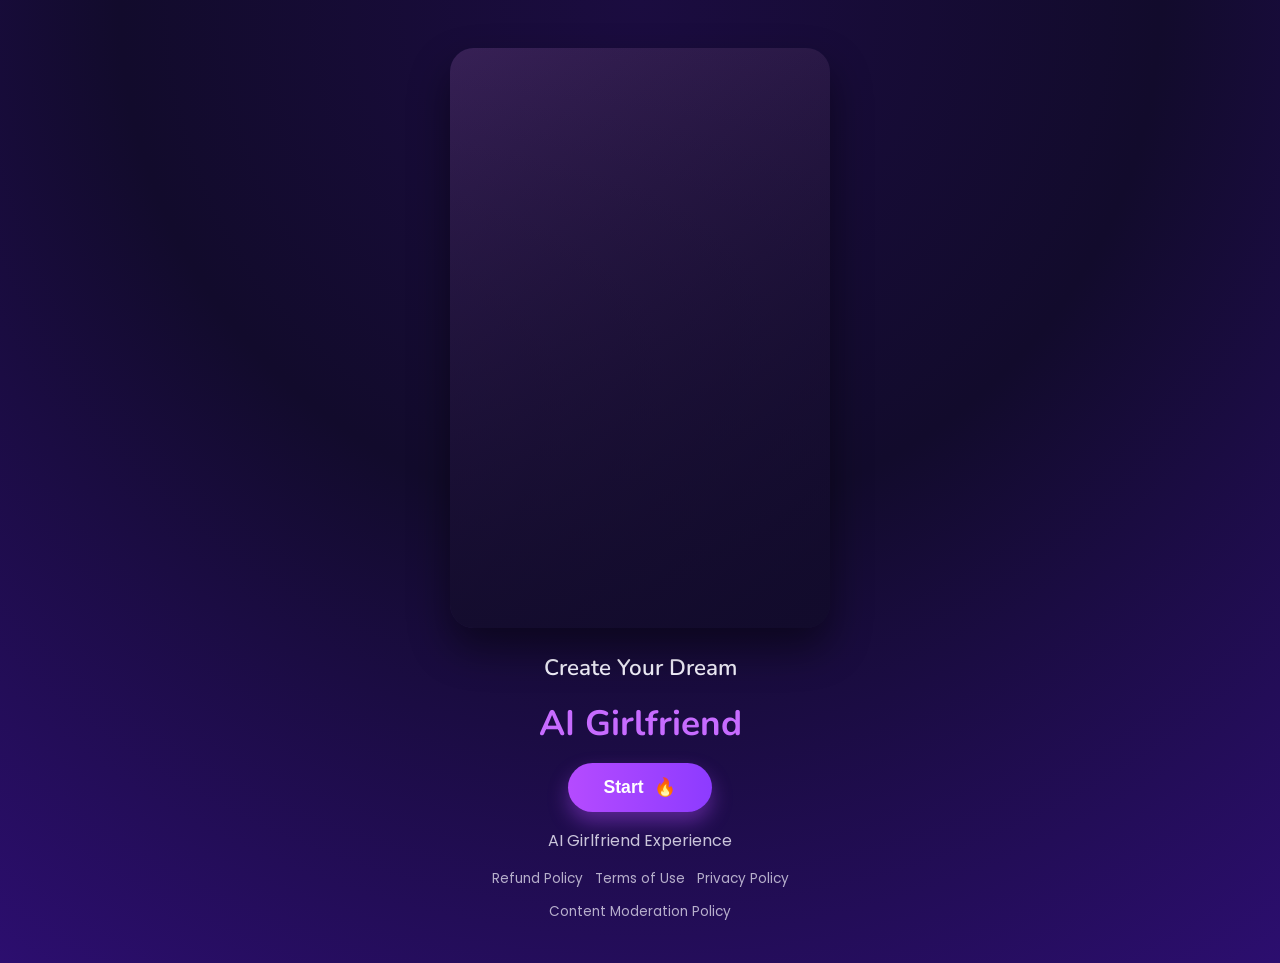
==== index.html @ e686179c "Update index.html" ====
<!DOCTYPE html>
<html lang="en">
  <head>
    <meta charset="UTF-8" />
    <meta name="viewport" content="width=device-width, initial-scale=1.0" />
    <title>AI Girlfriend Quiz</title>
    <link rel="preconnect" href="https://fonts.googleapis.com" />
    <link rel="preconnect" href="https://fonts.gstatic.com" crossorigin />
    <link
      href="https://fonts.googleapis.com/css2?family=Nunito:wght@600;700&family=Poppins:wght@400;600;700&display=swap"
      rel="stylesheet"
    />
    <link rel="stylesheet" href="styles.css?v=1.1.6" />
  </head>
  <body>
    <main class="app">
      <section class="screen screen--active" data-screen="0">
        <div class="hero">
          <div class="hero__image">
            <video class="hero__video" autoplay muted loop playsinline>
              <source src="assets/879872.mp4" type="video/mp4" />
            </video>
            <div class="hero__image-overlay"></div>
          </div>
          <div class="hero__content">
            <p class="hero__eyebrow">Create Your Dream</p>
            <h1 class="hero__title">AI Girlfriend</h1>
            <button class="primary-button" data-next>
              Start <span class="primary-button__icon">🔥</span>
            </button>
            <p class="hero__subtitle">AI Girlfriend Experience</p>
            <div class="hero__links">
              <a href="refund-policy.html">Refund Policy</a>
              <a href="terms-of-use.html">Terms of Use</a>
              <a href="privacy-policy.html">Privacy Policy</a>
              <a href="content-moderation-policy.html">Content Moderation Policy</a>
            </div>
          </div>
        </div>
      </section>

      <section class="screen" data-screen="1" data-progress="0.15">
        <header class="screen__header">
          <button class="back-button" data-back aria-label="Back">←</button>
          <div class="progress">
            <div class="progress__bar"></div>
          </div>
        </header>
        <h2 class="screen__title">
          What <span>ethnicity</span> will your girlfriend be?
        </h2>
        <div class="card-grid">
          <button class="card" data-next>
            <div class="card__image card__image--asian"></div>
            <span class="card__label">Asian</span>
          </button>
          <button class="card" data-next>
            <div class="card__image card__image--latina"></div>
            <span class="card__label">Latina</span>
          </button>
          <button class="card" data-next>
            <div class="card__image card__image--afro"></div>
            <span class="card__label">Afro</span>
          </button>
          <button class="card" data-next>
            <div class="card__image card__image--white"></div>
            <span class="card__label">White</span>
          </button>
          <button class="card" data-next>
            <div class="card__image card__image--anime"></div>
            <span class="card__label">Anime</span>
          </button>
          <button class="card" data-next>
            <div class="card__image card__image--hentai"></div>
            <span class="card__label">Hentai</span>
          </button>
        </div>
      </section>

      <section class="screen" data-screen="2" data-progress="0.33">
        <header class="screen__header">
          <button class="back-button" data-back aria-label="Back">←</button>
          <div class="progress">
            <div class="progress__bar"></div>
          </div>
        </header>
        <h2 class="screen__title">
          What is your girlfriend <span>body</span> should look like?
        </h2>
        <div class="card-grid card-grid--two">
          <button class="card" data-next>
            <div class="card__image card__image--slim"></div>
            <span class="card__label">Slim</span>
          </button>
          <button class="card" data-next>
            <div class="card__image card__image--athletic"></div>
            <span class="card__label">Athletic</span>
          </button>
          <button class="card" data-next>
            <div class="card__image card__image--voluptuous"></div>
            <span class="card__label">Voluptuous</span>
          </button>
          <button class="card" data-next>
            <div class="card__image card__image--curvy"></div>
            <span class="card__label">Curvy</span>
          </button>
        </div>
      </section>

      <section class="screen" data-screen="3" data-progress="0.5">
        <header class="screen__header">
          <button class="back-button" data-back aria-label="Back">←</button>
          <div class="progress">
            <div class="progress__bar"></div>
          </div>
        </header>
        <h2 class="screen__title">
          What is your girlfriend <span>breast size</span> ?
        </h2>
        <div class="card-grid card-grid--two">
          <button class="card" data-next>
            <div class="card__image card__image--small"></div>
            <span class="card__label">Small</span>
          </button>
          <button class="card" data-next>
            <div class="card__image card__image--medium"></div>
            <span class="card__label">Medium</span>
          </button>
          <button class="card" data-next>
            <div class="card__image card__image--large"></div>
            <span class="card__label">Large</span>
          </button>
          <button class="card" data-next>
            <div class="card__image card__image--huge"></div>
            <span class="card__label">Huge</span>
          </button>
        </div>
      </section>

      <section class="screen" data-screen="4" data-progress="0.6">
        <header class="screen__header">
          <button class="back-button" data-back aria-label="Back">←</button>
          <div class="progress">
            <div class="progress__bar"></div>
          </div>
        </header>
        <h2 class="screen__title">
          When she <span>turns back</span> to you what would you prefer to see?
        </h2>
        <div class="card-grid card-grid--two">
          <button class="card" data-next>
            <div class="card__image card__image--back-small"></div>
            <span class="card__label">Small</span>
          </button>
          <button class="card" data-next>
            <div class="card__image card__image--back-athletic"></div>
            <span class="card__label">Athletic</span>
          </button>
          <button class="card" data-next>
            <div class="card__image card__image--back-medium"></div>
            <span class="card__label">Medium</span>
          </button>
          <button class="card" data-next>
            <div class="card__image card__image--back-large"></div>
            <span class="card__label">Large</span>
          </button>
        </div>
      </section>

      <section class="screen" data-screen="5" data-progress="0.7">
        <header class="screen__header">
          <button class="back-button" data-back aria-label="Back">←</button>
          <div class="progress">
            <div class="progress__bar"></div>
          </div>
        </header>
        <h2 class="screen__title">
          What kind of <span>legs</span> will your girlfriend have?
        </h2>
        <div class="card-grid card-grid--two">
          <button class="card" data-next>
            <div class="card__image card__image--legs-stockings"></div>
            <span class="card__label">Stockings</span>
          </button>
          <button class="card" data-next>
            <div class="card__image card__image--legs-socks"></div>
            <span class="card__label">Socks</span>
          </button>
          <button class="card" data-next>
            <div class="card__image card__image--legs-heels"></div>
            <span class="card__label">Heels</span>
          </button>
          <button class="card" data-next>
            <div class="card__image card__image--legs-chubby"></div>
            <span class="card__label">Chubby</span>
          </button>
        </div>
      </section>

      <section class="screen" data-screen="6" data-progress="0.78">
        <header class="screen__header">
          <button class="back-button" data-back aria-label="Back">←</button>
          <div class="progress">
            <div class="progress__bar"></div>
          </div>
        </header>
        <h2 class="screen__title">Your girlfriend's <span>personality</span>?</h2>
        <div class="personality-grid">
          <button class="personality-card" data-next>
            <div class="personality-card__emoji">😇</div>
            <div class="personality-card__title">Innocent</div>
            <div class="personality-card__text">Naive and sees world with wonder</div>
          </button>
          <button class="personality-card" data-next>
            <div class="personality-card__emoji">🎲</div>
            <div class="personality-card__title">Playful</div>
            <div class="personality-card__text">
              Turns every encounter into a naughty game
            </div>
          </button>
          <button class="personality-card" data-next>
            <div class="personality-card__emoji">🔥</div>
            <div class="personality-card__title">Insatiable</div>
            <div class="personality-card__text">
              Voracious appetite for sensual indulgence
            </div>
          </button>
          <button class="personality-card" data-next>
            <div class="personality-card__emoji">💋</div>
            <div class="personality-card__title">Flirtatious</div>
            <div class="personality-card__text">Playfully engaging and charming</div>
          </button>
          <button class="personality-card" data-next>
            <div class="personality-card__emoji">💖</div>
            <div class="personality-card__title">Lover</div>
            <div class="personality-card__text">Romantic and full of passion</div>
          </button>
          <button class="personality-card" data-next>
            <div class="personality-card__emoji">🌷</div>
            <div class="personality-card__title">Submissive</div>
            <div class="personality-card__text">Obedient and always yielding</div>
          </button>
        </div>
      </section>

      <section class="screen" data-screen="7" data-progress="0.84">
        <header class="screen__header">
          <button class="back-button" data-back aria-label="Back">←</button>
          <div class="progress">
            <div class="progress__bar"></div>
          </div>
        </header>
        <h2 class="screen__title">Your chat <span>topics</span></h2>
        <div class="chip-grid" data-multi-select>
          <button class="chip" type="button">🔥 Dirty Talk</button>
          <button class="chip" type="button">🍌 One-Night Stands</button>
          <button class="chip" type="button">🍑 Wild Fantasies</button>
          <button class="chip" type="button">🍒 Forbidden Desires</button>
          <button class="chip" type="button">🖤 BDSM &amp; Kinks</button>
          <button class="chip" type="button">👅 Oral Obsessions</button>
          <button class="chip" type="button">🏳️‍🌈 LGBTQ+</button>
          <button class="chip" type="button">💦 Pleasure &amp; Satisfaction</button>
          <button class="chip" type="button">🌶️ Role Play</button>
          <button class="chip" type="button">💖 Romantic Adventure</button>
          <button class="chip" type="button">🎀 Rough vs. Gentle</button>
        </div>
        <button
          class="primary-button primary-button--muted full-width"
          data-next
          data-topic-continue
          disabled
        >
          Continue
        </button>
      </section>

      <section class="screen" data-screen="8" data-progress="0.9">
        <header class="screen__header">
          <button class="back-button" data-back aria-label="Back">←</button>
          <div class="progress">
            <div class="progress__bar"></div>
          </div>
        </header>
        <h2 class="screen__title">What's her <span>name</span>?</h2>
        <div class="name-card">
          <div class="name-card__image"></div>
          <input
            class="name-card__input full-width"
            placeholder="Enter her name"
            data-name-input
          />
          <button class="secondary-button full-width" data-random-name>
            🎲 Random name
          </button>
        </div>
        <button
          class="primary-button primary-button--muted full-width"
          data-next
          data-name-continue
          disabled
        >
          Next
        </button>
      </section>

      <section class="screen" data-screen="9" data-progress="0.95">
        <header class="screen__header">
          <button class="back-button" data-back aria-label="Back">←</button>
          <div class="progress">
            <div class="progress__bar"></div>
          </div>
        </header>
        <h2 class="screen__title">What's her <span>voice</span>?</h2>
        <div class="voice-list">
          <button
            class="voice-card is-selected"
            data-voice-option
            data-audio="assets/audio0.mp3"
          >
            <div class="voice-card__play">▶</div>
            <div class="voice-card__info">
              <div class="voice-card__title">Natural</div>
              <div class="voice-card__text">Current Voice</div>
            </div>
            <div class="voice-card__avatar"></div>
          </button>
          <button
            class="voice-card"
            data-voice-option
            data-audio="assets/audio1.mp3"
          >
            <div class="voice-card__play">▶</div>
            <div class="voice-card__info">
              <div class="voice-card__title">Sexy</div>
            </div>
            <div class="voice-card__avatar voice-card__avatar--blur"></div>
          </button>
          <button
            class="voice-card"
            data-voice-option
            data-audio="assets/audio2.mp3"
          >
            <div class="voice-card__play">▶</div>
            <div class="voice-card__info">
              <div class="voice-card__title">Genial</div>
            </div>
            <div class="voice-card__avatar voice-card__avatar--blur"></div>
          </button>
          <button
            class="voice-card"
            data-voice-option
            data-audio="assets/audio3.mp3"
          >
            <div class="voice-card__play">▶</div>
            <div class="voice-card__info">
              <div class="voice-card__title">ASMR</div>
            </div>
            <div class="voice-card__avatar voice-card__avatar--blur"></div>
          </button>
        </div>
        <button class="primary-button full-width" data-next>Continue</button>
      </section>

      <section class="screen screen--full" data-screen="10" data-progress="1">
        <header class="screen__header">
          <button class="back-button" data-back aria-label="Back">←</button>
          <div class="progress">
            <div class="progress__bar"></div>
          </div>
        </header>
        <div class="full-hero full-hero--nsfw">
          <div class="full-hero__content">
            <h2 class="screen__title">
              Do you want to recieve <span>NSFW</span> photos from her?
            </h2>
            <div class="choice-buttons">
              <button class="secondary-button" data-next>NO</button>
              <button class="secondary-button" data-next>YES</button>
            </div>
          </div>
        </div>
      </section>

      <section class="screen screen--full" data-screen="11" data-progress="1">
        <header class="screen__header">
          <button class="back-button" data-back aria-label="Back">←</button>
          <div class="progress">
            <div class="progress__bar"></div>
          </div>
        </header>
        <div class="full-hero full-hero--voice">
          <div class="full-hero__content">
            <h2 class="screen__title">
              Would you like to receive <span>voice messages</span>?
            </h2>
            <div class="choice-buttons">
              <button class="secondary-button" data-next>No</button>
              <button class="secondary-button" data-next>Yes</button>
            </div>
          </div>
        </div>
      </section>

      <section class="screen" data-screen="12" data-progress="1" data-loading-screen>
        <header class="screen__header">
          <button class="back-button" data-back aria-label="Back">←</button>
          <div class="progress">
            <div class="progress__bar"></div>
          </div>
        </header>
        <h2 class="screen__title">We're applying your <span>preferences</span></h2>
        <div class="loading-list">
          <div class="loading-item">
            <span class="loading-item__label">Processing your request</span>
            <span class="loading-item__percent">0%</span>
            <div class="loading-item__bar"><span></span></div>
          </div>
          <div class="loading-item">
            <span class="loading-item__label">Teaching her things you like</span>
            <span class="loading-item__percent">0%</span>
            <div class="loading-item__bar"><span></span></div>
          </div>
          <div class="loading-item">
            <span class="loading-item__label">Generating her nudes</span>
            <span class="loading-item__percent">0%</span>
            <div class="loading-item__bar"><span></span></div>
          </div>
        </div>
        <button class="primary-button primary-button--muted full-width">Continue</button>
        <div class="result-modal" data-result-modal>
          <div class="result-modal__card">
            <h3>Do I need to worry about your wife or girlfriend?</h3>
            <div class="result-modal__actions">
              <button class="modal-button" data-modal-next>NO</button>
              <button class="modal-button" data-modal-next>YES</button>
            </div>
          </div>
        </div>
      </section>

      <section class="screen screen--full" data-screen="13" data-progress="1">
        <div class="paywall">
        <div class="paywall__hero">
          <video class="paywall__hero-video" autoplay muted loop playsinline>
            <source src="assets/932.mp4" type="video/mp4" />
          </video>
          <p class="paywall__hero-title">
            Your <span>Virtual AI Girlfriend</span> waits for you!
          </p>
        </div>
          <div class="paywall__content">
            <div class="paywall__reactions">
              <div class="paywall__reaction-image"></div>
            </div>
            <button class="paywall__cta" data-paypage-link>Claim my plan</button>
            <p class="paywall__subcopy">Receive NSFW photos,<br />and Sexy voice messages</p>
            <div class="paywall__plans">
              <div class="plan-card plan-card--active">
                <div class="plan-card__header">
                  <span>1 week</span>
                  <span class="plan-card__badge plan-card__badge--green">30% OFF</span>
                </div>
                <div class="plan-card__pricing">
                  <div>
                    <span class="plan-card__price-old">$14.99</span>
                    <span class="plan-card__price-new">$9.99</span>
                  </div>
                  <div class="plan-card__daily">
                    <span class="plan-card__daily-price">1.43</span>
                    <span class="plan-card__daily-unit">USD<br />per day</span>
                  </div>
                </div>
              </div>
              <div class="plan-card">
                <div class="plan-card__header">
                  <span>1 month</span>
                  <span class="plan-card__badge plan-card__badge--pink">50% OFF</span>
                </div>
                <div class="plan-card__pricing">
                  <div>
                    <span class="plan-card__price-old">$29.99</span>
                    <span class="plan-card__price-new">$14.99</span>
                  </div>
                  <div class="plan-card__daily">
                    <span class="plan-card__daily-price">0.50</span>
                    <span class="plan-card__daily-unit">USD<br />per day</span>
                  </div>
                </div>
              </div>
              <div class="plan-card">
                <div class="plan-card__header">
                  <span>3 month</span>
                  <span class="plan-card__badge plan-card__badge--orange">50% OFF</span>
                </div>
                <div class="plan-card__pricing">
                  <div>
                    <span class="plan-card__price-old">$49.99</span>
                    <span class="plan-card__price-new">$24.99</span>
                  </div>
                  <div class="plan-card__daily">
                    <span class="plan-card__daily-price">0.28</span>
                    <span class="plan-card__daily-unit">USD<br />per day</span>
                  </div>
                </div>
              </div>
            </div>
            <button class="paywall__cta paywall__cta--secondary" data-paypage-link>Claim my plan</button>
            <p class="paywall__subcopy">
              Change outfit to whatever you want<br /><span>remove it completely</span>
            </p>
            <div class="paywall__gallery">
              <div class="paywall__thumb paywall__thumb--center"></div>
            </div>
            <div class="paywall__quote">
              <p>
                This app is insane! The AI girlfriends feel so real, and the pics and voice?
                They take the experience to a whole new level 😳🔥
              </p>
              <div class="paywall__quote-author">
                <span>Bob, 20</span>
                <span class="paywall__stars">★★★★★</span>
              </div>
            </div>
            <div class="paywall__status">
              <div class="paywall__avatar"></div>
              <p><span>Online 24/7</span>, ready to bring your secret desires to life.</p>
            </div>
            <div class="paywall__emoji">🥵</div>
            <h3 class="paywall__title">She's waiting<br />for your <span>next step</span></h3>
            <p class="paywall__fineprint">Install the app and you're ready to go</p>
            <button class="paywall__cta paywall__cta--final" data-paypage-link>Unlock your partner</button>
          </div>
        </div>
      </section>
    </main>
    
    <script src="script.js?v=1.1.6"></script>
  </body>
</html>
---- styles.css ----
:root {
  color-scheme: dark;
  font-family: "Poppins", sans-serif;
  --purple-dark: #120b2c;
  --purple-mid: #2b0f6e;
  --purple-bright: #6a2cc8;
  --pink: #c76bff;
  --white: #f6f4ff;
}

* {
  box-sizing: border-box;
  margin: 0;
  padding: 0;
}

body {
  min-height: 100vh;
  background: radial-gradient(circle at top, #1b0c40 0%, #120b2c 45%, #2c0e6f 100%);
  display: flex;
  justify-content: center;
  align-items: center;
  color: var(--white);
}

.app {
  width: min(420px, 100%);
  min-height: 100vh;
  padding: 32px 20px 40px;
}

.version-tag {
  position: fixed;
  bottom: 12px;
  left: 50%;
  transform: translateX(-50%);
  font-size: 0.75rem;
  color: rgba(255, 255, 255, 0.9);
  letter-spacing: 0.08em;
  z-index: 20;
  padding: 6px 10px;
  border-radius: 999px;
  background: rgba(12, 8, 30, 0.65);
  box-shadow: 0 6px 16px rgba(0, 0, 0, 0.35);
}

.screen {
  display: none;
  flex-direction: column;
  gap: 24px;
}

.screen--active {
  display: flex;
}

.hero {
  display: flex;
  flex-direction: column;
  gap: 24px;
  text-align: center;
}

.hero__image {
  height: 520px;
  border-radius: 24px;
  background: linear-gradient(140deg, #3a225a 0%, #120b2c 100%);
  position: relative;
  overflow: hidden;
  box-shadow: 0 20px 40px rgba(0, 0, 0, 0.45);
}

.hero__video {
  position: absolute;
  inset: 0;
  width: 100%;
  height: 100%;
  object-fit: cover;
}

.hero__image-overlay {
  position: absolute;
  inset: 0;
  background: linear-gradient(180deg, rgba(0, 0, 0, 0.05), rgba(18, 11, 44, 0.85));
}

.hero__content {
  display: flex;
  flex-direction: column;
  gap: 16px;
  align-items: center;
}

.hero__eyebrow {
  font-family: "Nunito", sans-serif;
  font-size: 1.4rem;
  font-weight: 600;
}

.hero__title {
  font-family: "Nunito", sans-serif;
  font-size: 2.2rem;
  color: var(--pink);
}

.primary-button {
  border: none;
  padding: 14px 36px;
  border-radius: 999px;
  font-size: 1.1rem;
  font-weight: 600;
  color: #fff;
  background: linear-gradient(90deg, #b54bff 0%, #8d3bff 100%);
  box-shadow: 0 10px 20px rgba(181, 75, 255, 0.4);
  cursor: pointer;
}

.primary-button--muted {
  opacity: 0.45;
}

.primary-button__icon {
  margin-left: 6px;
}

.full-width {
  width: 100%;
}

.hero__subtitle {
  font-size: 1rem;
  opacity: 0.8;
}

.hero__links {
  display: flex;
  flex-wrap: wrap;
  gap: 12px;
  justify-content: center;
  font-size: 0.85rem;
  opacity: 0.7;
}

.hero__links a {
  color: inherit;
  text-decoration: none;
  border-bottom: 1px solid transparent;
}

.hero__links a:hover {
  border-color: currentColor;
}

.screen__header {
  display: flex;
  align-items: center;
  gap: 12px;
}

.back-button {
  width: 36px;
  height: 36px;
  border-radius: 50%;
  border: 1px solid rgba(255, 255, 255, 0.35);
  background: linear-gradient(135deg, rgba(255, 255, 255, 0.3), rgba(255, 255, 255, 0.08));
  color: #fff;
  font-size: 1.2rem;
  cursor: pointer;
  display: grid;
  place-items: center;
  box-shadow: 0 8px 18px rgba(0, 0, 0, 0.35);
  transition: transform 0.2s ease, box-shadow 0.2s ease, background 0.2s ease;
}

.back-button:hover {
  transform: translateY(-1px);
  background: linear-gradient(135deg, rgba(255, 255, 255, 0.4), rgba(255, 255, 255, 0.12));
  box-shadow: 0 10px 20px rgba(0, 0, 0, 0.4);
}

.progress {
  flex: 1;
  height: 10px;
  background: rgba(255, 255, 255, 0.2);
  border-radius: 999px;
  overflow: hidden;
}

.progress__bar {
  height: 100%;
  width: 20%;
  background: linear-gradient(90deg, #f39cff, #d38cff);
  border-radius: inherit;
}

.screen__title {
  font-family: "Nunito", sans-serif;
  font-size: 1.6rem;
  text-align: center;
  font-weight: 600;
}

h1,
h2,
h3 {
  font-family: "Nunito", sans-serif;
}

.screen__title span {
  color: var(--pink);
}

.card-grid {
  display: grid;
  grid-template-columns: repeat(2, 1fr);
  gap: 16px;
}

.card-grid--two {
  grid-template-columns: repeat(2, 1fr);
}

.card {
  border: none;
  border-radius: 18px;
  background: rgba(255, 255, 255, 0.08);
  border: 1px solid transparent;
  padding: 0;
  overflow: hidden;
  cursor: pointer;
  position: relative;
  min-height: 170px;
  color: #fff;
  transition: transform 0.2s ease, box-shadow 0.2s ease, border-color 0.2s ease;
}

.card:hover,
.card.is-selected {
  transform: translateY(-2px);
  border-color: rgba(255, 255, 255, 0.5);
  box-shadow: 0 14px 28px rgba(0, 0, 0, 0.35);
}

.card::after {
  content: "";
  position: absolute;
  inset: auto 0 0 0;
  height: 12%;
  background: linear-gradient(180deg, rgba(12, 8, 30, 0), rgba(12, 8, 30, 0.55));
  pointer-events: none;
}

.card__image {
  height: 170px;
  background-size: cover;
  background-position: center;
  filter: saturate(0.9);
}

.card__label {
  position: absolute;
  left: 50%;
  bottom: 12px;
  transform: translateX(-50%);
  font-weight: 600;
  font-size: 1rem;
  text-shadow: 0 6px 16px rgba(0, 0, 0, 0.65);
}

.card__image--asian {
  background-image: url("assets/card-ethnicity-asian.png");
}

.card__image--latina {
  background-image: url("assets/card-ethnicity-latina.png");
}

.card__image--afro {
  background-image: url("assets/card-ethnicity-afro.png");
}

.card__image--white {
  background-image: url("assets/card-ethnicity-white.png");
}

.card__image--anime {
  background-image: url("assets/card-ethnicity-anime.png");
}

.card__image--hentai {
  background-image: url("assets/card-ethnicity-hentai.png");
}

.card__image--slim {
  background-image: url("assets/card-body-slim.png");
}

.card__image--athletic {
  background-image: url("assets/card-body-athletic.png");
}

.card__image--voluptuous {
  background-image: url("assets/card-body-voluptuous.png");
}

.card__image--curvy {
  background-image: url("assets/card-body-curvy.png");
}

.card__image--small {
  background-image: url("assets/card-breast-small.png");
}

.card__image--medium {
  background-image: url("assets/card-breast-medium.png");
}

.card__image--large {
  background-image: url("assets/card-breast-large.png");
}

.card__image--huge {
  background-image: url("assets/card-breast-huge.png");
}

.card__image--back-small {
  background-image: url("assets/card-back-small.png");
}

.card__image--back-athletic {
  background-image: url("assets/card-back-athletic.png");
}

.card__image--back-medium {
  background-image: url("assets/card-back-medium.png");
}

.card__image--back-large {
  background-image: url("assets/card-back-large.png");
}

.card__image--legs-stockings {
  background-image: url("assets/card-legs-stockings.png");
}

.card__image--legs-socks {
  background-image: url("assets/card-legs-socks.png");
}

.card__image--legs-heels {
  background-image: url("assets/card-legs-heels.png");
}

.card__image--legs-chubby {
  background-image: url("assets/card-legs-chubby.png");
}

.personality-grid {
  display: grid;
  grid-template-columns: repeat(2, 1fr);
  gap: 16px;
}

.personality-card {
  border: none;
  border-radius: 18px;
  padding: 18px 16px;
  background: rgba(255, 255, 255, 0.12);
  border: 1px solid transparent;
  color: #fff;
  text-align: center;
  display: grid;
  gap: 8px;
  min-height: 150px;
  cursor: pointer;
  transition: transform 0.2s ease, box-shadow 0.2s ease, border-color 0.2s ease;
}

.personality-card:hover,
.personality-card.is-selected {
  transform: translateY(-2px);
  border-color: rgba(255, 255, 255, 0.5);
  box-shadow: 0 14px 28px rgba(0, 0, 0, 0.35);
}

.personality-card__emoji {
  font-size: 2rem;
}

.personality-card__title {
  font-weight: 600;
  font-size: 1.1rem;
}

.personality-card__text {
  font-size: 0.85rem;
  opacity: 0.75;
}

.chip-grid {
  display: grid;
  grid-template-columns: repeat(3, 1fr);
  gap: 12px;
  text-align: center;
}

.chip {
  border: none;
  border-radius: 999px;
  padding: 12px 10px;
  background: rgba(255, 255, 255, 0.18);
  color: #fff;
  font-weight: 600;
  font-size: 0.85rem;
  cursor: pointer;
}

.chip.is-selected {
  background: rgba(255, 255, 255, 0.35);
  box-shadow: inset 0 0 0 2px rgba(222, 173, 255, 0.9);
}

.name-card {
  display: grid;
  gap: 16px;
  justify-items: center;
  width: 100%;
}

.name-card__image {
  width: 220px;
  height: 220px;
  border-radius: 50%;
  background: url("assets/name-card.png")
      center/cover,
    #2d175f;
  border: 6px solid rgba(255, 255, 255, 0.2);
}

.name-card__input {
  width: 100%;
  max-width: 100%;
  padding: 14px 18px;
  border-radius: 16px;
  border: 2px solid rgba(120, 181, 255, 0.8);
  background: rgba(14, 6, 36, 0.8);
  color: #fff;
  font-size: 1rem;
  text-align: center;
}

.secondary-button {
  border: none;
  border-radius: 999px;
  padding: 12px 24px;
  background: rgba(255, 255, 255, 0.18);
  color: #fff;
  font-weight: 600;
  cursor: pointer;
  width: 100%;
}

.voice-list {
  display: grid;
  gap: 14px;
}

.voice-card {
  display: grid;
  grid-template-columns: auto 1fr auto;
  align-items: center;
  gap: 12px;
  padding: 14px 16px;
  border-radius: 18px;
  border: 1px solid transparent;
  background: rgba(255, 255, 255, 0.16);
  color: #fff;
  cursor: pointer;
  transition: transform 0.2s ease, box-shadow 0.2s ease, border-color 0.2s ease;
}

.voice-card:hover,
.voice-card.is-selected {
  transform: translateY(-1px);
  border-color: rgba(255, 255, 255, 0.6);
  box-shadow: 0 0 0 2px rgba(210, 134, 255, 0.35);
}

.voice-card__play {
  width: 46px;
  height: 46px;
  border-radius: 50%;
  background: linear-gradient(135deg, #c76bff, #8d3bff);
  display: grid;
  place-items: center;
  font-size: 1rem;
}

.voice-card__title {
  font-weight: 600;
  font-size: 1.05rem;
}

.voice-card__text {
  opacity: 0.7;
  font-size: 0.85rem;
}

.voice-card__avatar {
  width: 72px;
  height: 40px;
  border-radius: 12px;
  background: url("assets/voice-avatar.png")
    center/cover;
}

.voice-card__avatar--blur {
  filter: blur(2px);
  opacity: 0.7;
}

.screen--full {
  gap: 0;
  position: relative;
}

.full-hero {
  border-radius: 22px;
  overflow: hidden;
  min-height: 520px;
  display: flex;
  align-items: flex-end;
  background-size: cover;
  background-position: center;
  position: relative;
}

.screen--full .full-hero {
  min-height: 100vh;
  border-radius: 0;
  margin: -32px -20px -40px;
}

.screen--full .screen__title {
  font-family: "Nunito", sans-serif;
}

.screen--full .screen__header {
  position: absolute;
  top: 32px;
  left: 20px;
  right: 20px;
  z-index: 2;
}

.full-hero::after {
  content: "";
  position: absolute;
  inset: 0;
  background: linear-gradient(180deg, rgba(18, 11, 44, 0.1), rgba(22, 12, 56, 0.9));
}

.full-hero__content {
  position: relative;
  z-index: 1;
  width: 100%;
  padding: 28px 18px 24px;
  display: grid;
  gap: 16px;
  text-align: center;
}

.full-hero--nsfw {
  background-image: url("assets/full-hero-nsfw.png");
}

.full-hero--voice {
  background-image: url("assets/full-hero-voice.png");
}

.choice-buttons {
  display: grid;
  grid-template-columns: repeat(2, 1fr);
  gap: 12px;
}

.loading-list {
  display: grid;
  gap: 35px;
}

.loading-item {
  display: grid;
  grid-template-columns: 1fr auto;
  gap: 10px 16px;
  align-items: center;
}

.loading-item__label {
  text-align: left;
}

.loading-item__bar {
  grid-column: 1 / -1;
  height: 12px;
  border-radius: 999px;
  background: rgba(255, 255, 255, 0.2);
  overflow: hidden;
}

.loading-item__bar span {
  display: block;
  height: 100%;
  border-radius: inherit;
  background: linear-gradient(90deg, #f2a6ff 0%, #c592ff 55%, #7dd4ff 100%);
  width: 0%;
  box-shadow: 0 0 0 rgba(246, 181, 255, 0);
}

.loading-item__percent {
  justify-self: end;
  opacity: 0.8;
  text-align: right;
}

.loading-item.is-complete .loading-item__bar span {
  animation: loading-complete-glow 0.9s ease-out forwards;
}

@keyframes loading-complete-glow {
  0% {
    box-shadow: 0 0 0 rgba(246, 181, 255, 0);
    filter: brightness(1);
  }
  40% {
    box-shadow:
      0 0 18px rgba(246, 181, 255, 0.95),
      0 0 40px rgba(197, 146, 255, 0.9),
      0 0 60px rgba(125, 212, 255, 0.65),
      0 0 22px rgba(255, 255, 255, 0.95);
    filter: brightness(1.35);
  }
  100% {
    box-shadow:
      0 0 12px rgba(246, 181, 255, 0.7),
      0 0 26px rgba(197, 146, 255, 0.6),
      0 0 36px rgba(125, 212, 255, 0.4),
      0 0 12px rgba(255, 255, 255, 0.55);
    filter: brightness(1.12);
  }
}

.result-modal {
  position: absolute;
  inset: 0;
  display: none;
  align-items: center;
  justify-content: center;
  padding: 24px;
  background: rgba(9, 3, 23, 0.6);
  backdrop-filter: blur(6px);
  z-index: 30;
}

.result-modal.is-visible {
  display: flex;
}

.result-modal__card {
  width: min(340px, 100%);
  background: #f6f4ff;
  color: #120b2c;
  border-radius: 20px;
  padding: 26px 22px;
  text-align: center;
  box-shadow: 0 20px 40px rgba(0, 0, 0, 0.35);
  display: grid;
  gap: 20px;
}

.result-modal__card h3 {
  font-size: 1.1rem;
  font-weight: 700;
}

.result-modal__actions {
  display: grid;
  grid-template-columns: repeat(2, 1fr);
  gap: 12px;
}

.modal-button {
  border: none;
  border-radius: 16px;
  padding: 14px 0;
  background: #0c0a0f;
  color: #fff;
  font-weight: 700;
  cursor: pointer;
}

.paywall {
  display: flex;
  flex-direction: column;
  gap: 20px;
  padding-bottom: 24px;
}

.paywall__hero {
  border-radius: 24px;
  overflow: hidden;
  min-height: 420px;
  position: relative;
  background: linear-gradient(140deg, #2b145c 0%, #120b2c 100%);
  box-shadow: 0 22px 50px rgba(0, 0, 0, 0.55);
}

.paywall__hero-video {
  position: absolute;
  inset: 0;
  width: 100%;
  height: 100%;
  object-fit: cover;
}

.paywall__hero::after {
  content: "";
  position: absolute;
  inset: 0;
  background: linear-gradient(180deg, rgba(15, 9, 33, 0.05) 35%, rgba(15, 9, 33, 0.92));
}

.paywall__hero-title {
  position: absolute;
  bottom: 18px;
  left: 20px;
  right: 20px;
  font-size: 1.15rem;
  font-weight: 700;
  z-index: 1;
  text-align: center;
}

.paywall__hero-title span {
  color: var(--pink);
}

.paywall__content {
  display: flex;
  flex-direction: column;
  gap: 18px;
  text-align: center;
}

.paywall__reactions {
  display: grid;
  grid-template-columns: 1fr;
  gap: 8px;
  margin-top: -14px;
}

.paywall__reaction-image {
  height: 174px;
  border-radius: 16px;
  background: url("assets/Group%2012.png") center / cover;
  scale: 67%;
}

.paywall__cta {
  border: none;
  border-radius: 999px;
  padding: 14px 20px;
  background: linear-gradient(180deg, #ffe56b 0%, #ffce3b 100%);
  color: #1a1200;
  font-weight: 700;
  box-shadow: 0 12px 24px rgba(255, 209, 74, 0.4);
  cursor: pointer;
}

.paywall__cta--secondary {
  margin-top: 6px;
}

.paywall__cta--final {
  margin-top: 4px;
}

.paywall__subcopy {
  opacity: 0.9;
  font-size: 0.92rem;
  line-height: 1.4;
}

.paywall__subcopy span {
  color: var(--pink);
}

.paywall__plans {
  display: grid;
  gap: 12px;
}

.plan-card {
  background: rgba(14, 7, 33, 0.7);
  border-radius: 18px;
  padding: 14px 16px;
  border: 1px solid rgba(255, 255, 255, 0.12);
  display: grid;
  gap: 8px;
  box-shadow: inset 0 0 0 1px rgba(255, 255, 255, 0.05);
}

.plan-card--active {
  border-color: rgba(196, 120, 255, 0.7);
  box-shadow:
    0 0 0 1px rgba(196, 120, 255, 0.45),
    0 10px 24px rgba(139, 82, 255, 0.25);
}

.plan-card__header {
  display: flex;
  justify-content: space-between;
  align-items: center;
  font-weight: 600;
}

.plan-card__badge {
  padding: 4px 10px;
  border-radius: 999px;
  font-size: 0.75rem;
  font-weight: 700;
  color: #0f071f;
}

.plan-card__badge--green {
  background: linear-gradient(135deg, #4bff8b, #27c76b);
}

.plan-card__badge--pink {
  background: linear-gradient(135deg, #ff74c6, #ff4f9a);
}

.plan-card__badge--orange {
  background: linear-gradient(135deg, #ffd06b, #ffa642);
}

.plan-card__pricing {
  display: flex;
  justify-content: space-between;
  align-items: flex-end;
  gap: 12px;
}

.plan-card__price-old {
  text-decoration: line-through;
  opacity: 0.5;
  margin-right: 6px;
  font-size: 0.85rem;
}

.plan-card__price-new {
  font-weight: 700;
}

.plan-card__daily {
  display: flex;
  align-items: flex-end;
  gap: 6px;
  text-align: right;
}

.plan-card__daily-price {
  font-size: 1.2rem;
  font-weight: 700;
}

.plan-card__daily-unit {
  font-size: 0.65rem;
  opacity: 0.7;
}

.paywall__gallery {
  display: grid;
  grid-template-columns: 1fr;
  gap: 10px;
  margin-top: 6px;
}

.paywall__thumb {
  height: 270px;
  background-size: cover;
  background-position: center;
  scale: 50%;
}

.paywall__thumb--center {
  background-image: url("assets/paywall-thumb-center.png");
}

.paywall__quote {
  background: rgba(255, 255, 255, 0.12);
  border-radius: 18px;
  padding: 12px 14px;
  font-size: 0.85rem;
  text-align: center;
  box-shadow: inset 0 0 0 1px rgba(255, 255, 255, 0.08);
}

.paywall__quote-author {
  margin-top: 8px;
  display: flex;
  justify-content: space-between;
  font-size: 0.75rem;
  opacity: 0.8;
}

.paywall__stars {
  color: #ffd54a;
}

.paywall__status {
  display: grid;
  justify-items: center;
  gap: 8px;
}

.paywall__avatar {
  width: 60px;
  height: 60px;
  border-radius: 50%;
  background: url("assets/paywall-avatar.png")
    center/cover;
  border: 2px solid rgba(255, 255, 255, 0.5);
}

.paywall__status span {
  color: #42ff7a;
  font-weight: 600;
}

.paywall__emoji {
  font-size: 2.2rem;
}

.paywall__title {
  font-size: 1.45rem;
  font-weight: 700;
}

.paywall__title span {
  color: var(--pink);
}

.paywall__fineprint {
  font-size: 0.8rem;
  opacity: 0.75;
}

@media (min-width: 480px) {
  .app {
    padding-top: 48px;
  }

  .hero__image {
    height: 580px;
  }
}
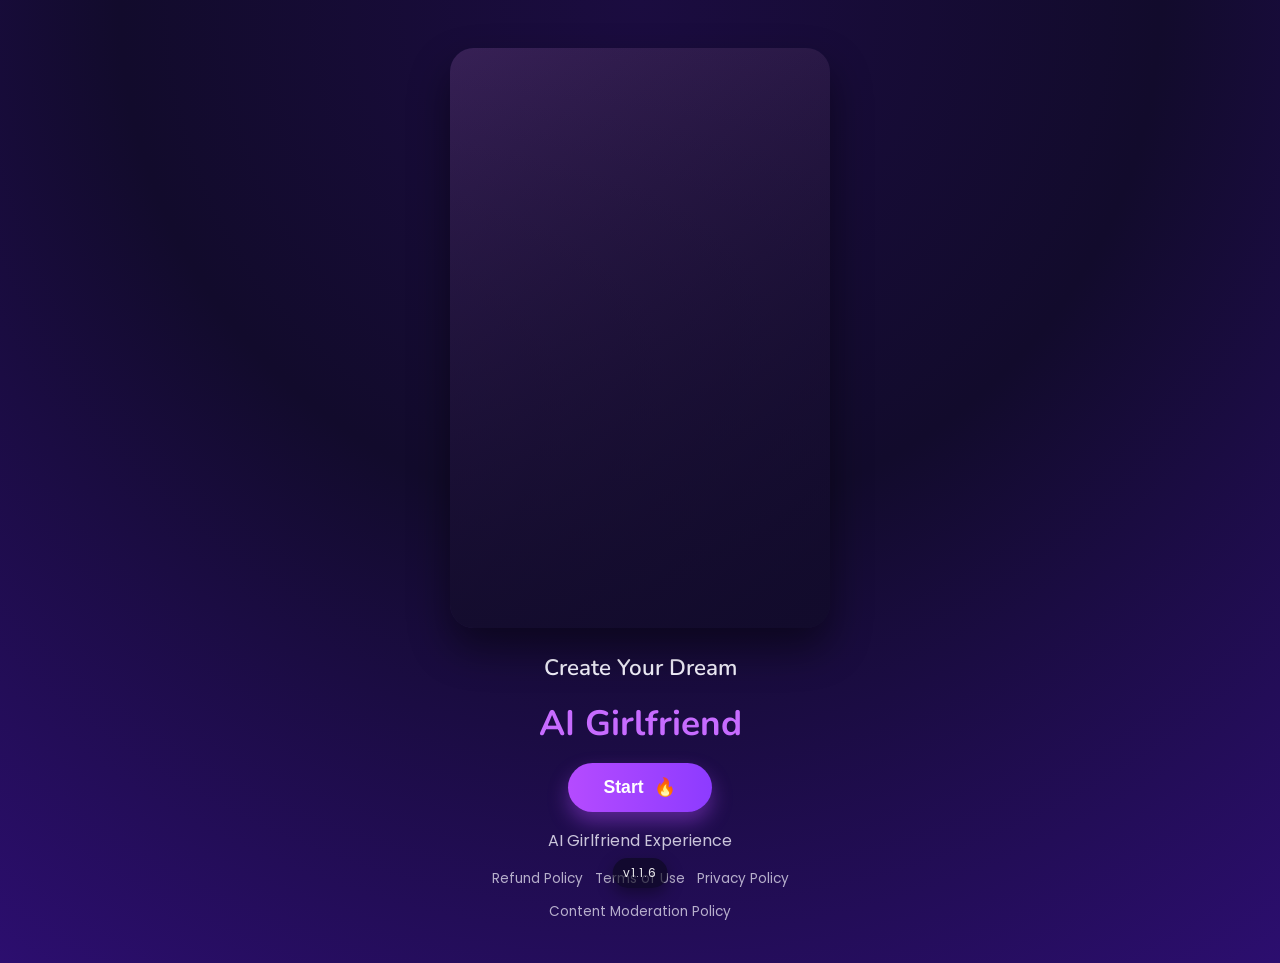
==== commit 71345c45: "Align pause icon in voice playback button" ====
--- a/index.html
+++ b/index.html
@@ -533,7 +533,7 @@
         </div>
       </section>
     </main>
-    
+    <footer class="version-tag">v1.1.6</footer>
     <script src="script.js?v=1.1.6"></script>
   </body>
 </html>
--- a/styles.css
+++ b/styles.css
@@ -491,9 +491,18 @@
   height: 46px;
   border-radius: 50%;
   background: linear-gradient(135deg, #c76bff, #8d3bff);
-  display: grid;
-  place-items: center;
-  font-size: 1rem;
+  display: flex;
+  align-items: center;
+  justify-content: center;
+  line-height: 1;
+  font-size: 1.08rem;
+  padding-left: 2px;
+}
+
+.voice-card__play.is-pause {
+  font-size: 0.95rem;
+  letter-spacing: -0.08em;
+  padding-left: 0;
 }
 
 .voice-card__title {
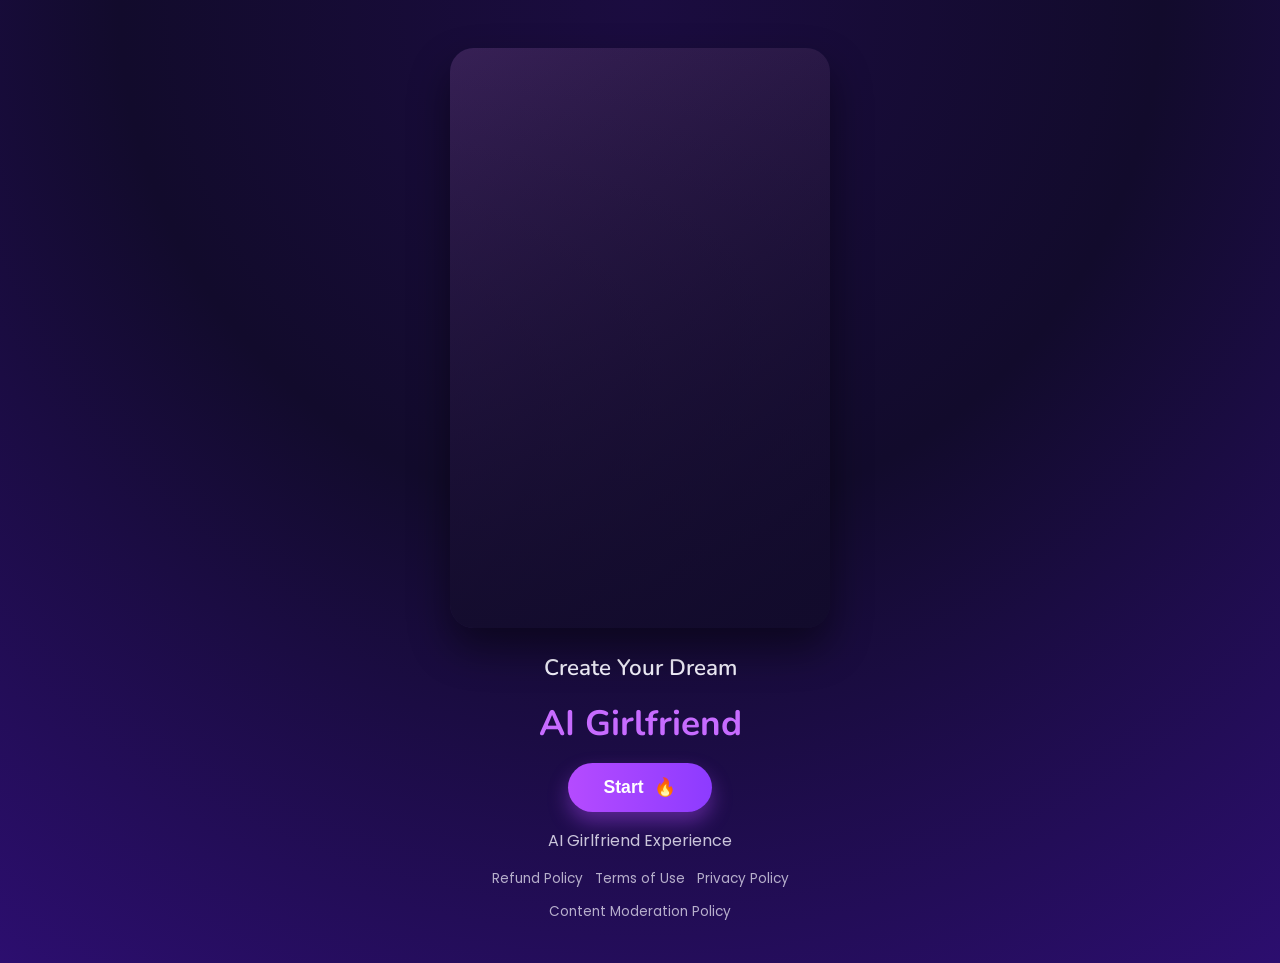
==== commit 0b311733: "Merge branch 'main' into codex/fix-audio-playback-buttons-functionality-8ly026" ====
--- a/index.html
+++ b/index.html
@@ -533,7 +533,7 @@
         </div>
       </section>
     </main>
-    <footer class="version-tag">v1.1.6</footer>
+    
     <script src="script.js?v=1.1.6"></script>
   </body>
 </html>
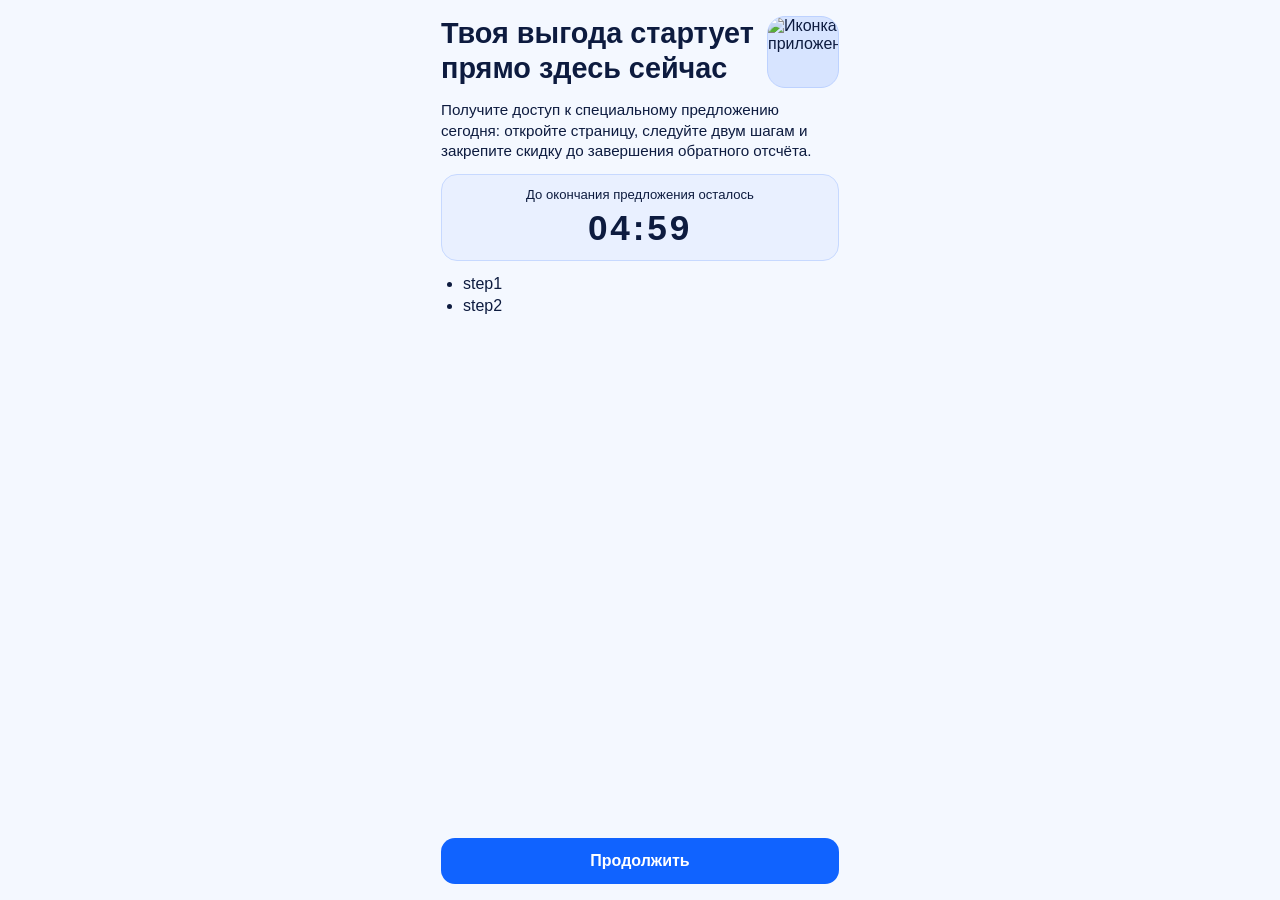
==== commit e155be5b: "Create single-screen mobile landing page" ====
--- a/index.html
+++ b/index.html
@@ -1,539 +1,39 @@
 <!DOCTYPE html>
-<html lang="en">
+<html lang="ru">
   <head>
     <meta charset="UTF-8" />
-    <meta name="viewport" content="width=device-width, initial-scale=1.0" />
-    <title>AI Girlfriend Quiz</title>
-    <link rel="preconnect" href="https://fonts.googleapis.com" />
-    <link rel="preconnect" href="https://fonts.gstatic.com" crossorigin />
-    <link
-      href="https://fonts.googleapis.com/css2?family=Nunito:wght@600;700&family=Poppins:wght@400;600;700&display=swap"
-      rel="stylesheet"
-    />
-    <link rel="stylesheet" href="styles.css?v=1.1.6" />
+    <meta name="viewport" content="width=device-width, initial-scale=1.0, viewport-fit=cover" />
+    <title>Мобильный лендинг</title>
+    <link rel="stylesheet" href="styles.css" />
   </head>
   <body>
-    <main class="app">
-      <section class="screen screen--active" data-screen="0">
-        <div class="hero">
-          <div class="hero__image">
-            <video class="hero__video" autoplay muted loop playsinline>
-              <source src="assets/879872.mp4" type="video/mp4" />
-            </video>
-            <div class="hero__image-overlay"></div>
-          </div>
-          <div class="hero__content">
-            <p class="hero__eyebrow">Create Your Dream</p>
-            <h1 class="hero__title">AI Girlfriend</h1>
-            <button class="primary-button" data-next>
-              Start <span class="primary-button__icon">🔥</span>
-            </button>
-            <p class="hero__subtitle">AI Girlfriend Experience</p>
-            <div class="hero__links">
-              <a href="refund-policy.html">Refund Policy</a>
-              <a href="terms-of-use.html">Terms of Use</a>
-              <a href="privacy-policy.html">Privacy Policy</a>
-              <a href="content-moderation-policy.html">Content Moderation Policy</a>
-            </div>
-          </div>
-        </div>
+    <main class="landing">
+      <header class="hero">
+        <h1 class="hero__title">Твоя выгода стартует прямо здесь сейчас</h1>
+        <img
+          class="hero__icon"
+          src="https://example.com/app-icon.png"
+          alt="Иконка приложения"
+        />
+      </header>
+
+      <p class="landing__description">
+        Получите доступ к специальному предложению сегодня: откройте страницу, следуйте двум шагам и закрепите скидку до завершения обратного отсчёта.
+      </p>
+
+      <section class="timer" aria-live="polite">
+        <p class="timer__label">До окончания предложения осталось</p>
+        <div id="countdown" class="timer__value">05:00</div>
       </section>
 
-      <section class="screen" data-screen="1" data-progress="0.15">
-        <header class="screen__header">
-          <button class="back-button" data-back aria-label="Back">←</button>
-          <div class="progress">
-            <div class="progress__bar"></div>
-          </div>
-        </header>
-        <h2 class="screen__title">
-          What <span>ethnicity</span> will your girlfriend be?
-        </h2>
-        <div class="card-grid">
-          <button class="card" data-next>
-            <div class="card__image card__image--asian"></div>
-            <span class="card__label">Asian</span>
-          </button>
-          <button class="card" data-next>
-            <div class="card__image card__image--latina"></div>
-            <span class="card__label">Latina</span>
-          </button>
-          <button class="card" data-next>
-            <div class="card__image card__image--afro"></div>
-            <span class="card__label">Afro</span>
-          </button>
-          <button class="card" data-next>
-            <div class="card__image card__image--white"></div>
-            <span class="card__label">White</span>
-          </button>
-          <button class="card" data-next>
-            <div class="card__image card__image--anime"></div>
-            <span class="card__label">Anime</span>
-          </button>
-          <button class="card" data-next>
-            <div class="card__image card__image--hentai"></div>
-            <span class="card__label">Hentai</span>
-          </button>
-        </div>
-      </section>
+      <ul class="steps">
+        <li>step1</li>
+        <li>step2</li>
+      </ul>
 
-      <section class="screen" data-screen="2" data-progress="0.33">
-        <header class="screen__header">
-          <button class="back-button" data-back aria-label="Back">←</button>
-          <div class="progress">
-            <div class="progress__bar"></div>
-          </div>
-        </header>
-        <h2 class="screen__title">
-          What is your girlfriend <span>body</span> should look like?
-        </h2>
-        <div class="card-grid card-grid--two">
-          <button class="card" data-next>
-            <div class="card__image card__image--slim"></div>
-            <span class="card__label">Slim</span>
-          </button>
-          <button class="card" data-next>
-            <div class="card__image card__image--athletic"></div>
-            <span class="card__label">Athletic</span>
-          </button>
-          <button class="card" data-next>
-            <div class="card__image card__image--voluptuous"></div>
-            <span class="card__label">Voluptuous</span>
-          </button>
-          <button class="card" data-next>
-            <div class="card__image card__image--curvy"></div>
-            <span class="card__label">Curvy</span>
-          </button>
-        </div>
-      </section>
+      <button class="cta" type="button">Продолжить</button>
+    </main>
 
-      <section class="screen" data-screen="3" data-progress="0.5">
-        <header class="screen__header">
-          <button class="back-button" data-back aria-label="Back">←</button>
-          <div class="progress">
-            <div class="progress__bar"></div>
-          </div>
-        </header>
-        <h2 class="screen__title">
-          What is your girlfriend <span>breast size</span> ?
-        </h2>
-        <div class="card-grid card-grid--two">
-          <button class="card" data-next>
-            <div class="card__image card__image--small"></div>
-            <span class="card__label">Small</span>
-          </button>
-          <button class="card" data-next>
-            <div class="card__image card__image--medium"></div>
-            <span class="card__label">Medium</span>
-          </button>
-          <button class="card" data-next>
-            <div class="card__image card__image--large"></div>
-            <span class="card__label">Large</span>
-          </button>
-          <button class="card" data-next>
-            <div class="card__image card__image--huge"></div>
-            <span class="card__label">Huge</span>
-          </button>
-        </div>
-      </section>
-
-      <section class="screen" data-screen="4" data-progress="0.6">
-        <header class="screen__header">
-          <button class="back-button" data-back aria-label="Back">←</button>
-          <div class="progress">
-            <div class="progress__bar"></div>
-          </div>
-        </header>
-        <h2 class="screen__title">
-          When she <span>turns back</span> to you what would you prefer to see?
-        </h2>
-        <div class="card-grid card-grid--two">
-          <button class="card" data-next>
-            <div class="card__image card__image--back-small"></div>
-            <span class="card__label">Small</span>
-          </button>
-          <button class="card" data-next>
-            <div class="card__image card__image--back-athletic"></div>
-            <span class="card__label">Athletic</span>
-          </button>
-          <button class="card" data-next>
-            <div class="card__image card__image--back-medium"></div>
-            <span class="card__label">Medium</span>
-          </button>
-          <button class="card" data-next>
-            <div class="card__image card__image--back-large"></div>
-            <span class="card__label">Large</span>
-          </button>
-        </div>
-      </section>
-
-      <section class="screen" data-screen="5" data-progress="0.7">
-        <header class="screen__header">
-          <button class="back-button" data-back aria-label="Back">←</button>
-          <div class="progress">
-            <div class="progress__bar"></div>
-          </div>
-        </header>
-        <h2 class="screen__title">
-          What kind of <span>legs</span> will your girlfriend have?
-        </h2>
-        <div class="card-grid card-grid--two">
-          <button class="card" data-next>
-            <div class="card__image card__image--legs-stockings"></div>
-            <span class="card__label">Stockings</span>
-          </button>
-          <button class="card" data-next>
-            <div class="card__image card__image--legs-socks"></div>
-            <span class="card__label">Socks</span>
-          </button>
-          <button class="card" data-next>
-            <div class="card__image card__image--legs-heels"></div>
-            <span class="card__label">Heels</span>
-          </button>
-          <button class="card" data-next>
-            <div class="card__image card__image--legs-chubby"></div>
-            <span class="card__label">Chubby</span>
-          </button>
-        </div>
-      </section>
-
-      <section class="screen" data-screen="6" data-progress="0.78">
-        <header class="screen__header">
-          <button class="back-button" data-back aria-label="Back">←</button>
-          <div class="progress">
-            <div class="progress__bar"></div>
-          </div>
-        </header>
-        <h2 class="screen__title">Your girlfriend's <span>personality</span>?</h2>
-        <div class="personality-grid">
-          <button class="personality-card" data-next>
-            <div class="personality-card__emoji">😇</div>
-            <div class="personality-card__title">Innocent</div>
-            <div class="personality-card__text">Naive and sees world with wonder</div>
-          </button>
-          <button class="personality-card" data-next>
-            <div class="personality-card__emoji">🎲</div>
-            <div class="personality-card__title">Playful</div>
-            <div class="personality-card__text">
-              Turns every encounter into a naughty game
-            </div>
-          </button>
-          <button class="personality-card" data-next>
-            <div class="personality-card__emoji">🔥</div>
-            <div class="personality-card__title">Insatiable</div>
-            <div class="personality-card__text">
-              Voracious appetite for sensual indulgence
-            </div>
-          </button>
-          <button class="personality-card" data-next>
-            <div class="personality-card__emoji">💋</div>
-            <div class="personality-card__title">Flirtatious</div>
-            <div class="personality-card__text">Playfully engaging and charming</div>
-          </button>
-          <button class="personality-card" data-next>
-            <div class="personality-card__emoji">💖</div>
-            <div class="personality-card__title">Lover</div>
-            <div class="personality-card__text">Romantic and full of passion</div>
-          </button>
-          <button class="personality-card" data-next>
-            <div class="personality-card__emoji">🌷</div>
-            <div class="personality-card__title">Submissive</div>
-            <div class="personality-card__text">Obedient and always yielding</div>
-          </button>
-        </div>
-      </section>
-
-      <section class="screen" data-screen="7" data-progress="0.84">
-        <header class="screen__header">
-          <button class="back-button" data-back aria-label="Back">←</button>
-          <div class="progress">
-            <div class="progress__bar"></div>
-          </div>
-        </header>
-        <h2 class="screen__title">Your chat <span>topics</span></h2>
-        <div class="chip-grid" data-multi-select>
-          <button class="chip" type="button">🔥 Dirty Talk</button>
-          <button class="chip" type="button">🍌 One-Night Stands</button>
-          <button class="chip" type="button">🍑 Wild Fantasies</button>
-          <button class="chip" type="button">🍒 Forbidden Desires</button>
-          <button class="chip" type="button">🖤 BDSM &amp; Kinks</button>
-          <button class="chip" type="button">👅 Oral Obsessions</button>
-          <button class="chip" type="button">🏳️‍🌈 LGBTQ+</button>
-          <button class="chip" type="button">💦 Pleasure &amp; Satisfaction</button>
-          <button class="chip" type="button">🌶️ Role Play</button>
-          <button class="chip" type="button">💖 Romantic Adventure</button>
-          <button class="chip" type="button">🎀 Rough vs. Gentle</button>
-        </div>
-        <button
-          class="primary-button primary-button--muted full-width"
-          data-next
-          data-topic-continue
-          disabled
-        >
-          Continue
-        </button>
-      </section>
-
-      <section class="screen" data-screen="8" data-progress="0.9">
-        <header class="screen__header">
-          <button class="back-button" data-back aria-label="Back">←</button>
-          <div class="progress">
-            <div class="progress__bar"></div>
-          </div>
-        </header>
-        <h2 class="screen__title">What's her <span>name</span>?</h2>
-        <div class="name-card">
-          <div class="name-card__image"></div>
-          <input
-            class="name-card__input full-width"
-            placeholder="Enter her name"
-            data-name-input
-          />
-          <button class="secondary-button full-width" data-random-name>
-            🎲 Random name
-          </button>
-        </div>
-        <button
-          class="primary-button primary-button--muted full-width"
-          data-next
-          data-name-continue
-          disabled
-        >
-          Next
-        </button>
-      </section>
-
-      <section class="screen" data-screen="9" data-progress="0.95">
-        <header class="screen__header">
-          <button class="back-button" data-back aria-label="Back">←</button>
-          <div class="progress">
-            <div class="progress__bar"></div>
-          </div>
-        </header>
-        <h2 class="screen__title">What's her <span>voice</span>?</h2>
-        <div class="voice-list">
-          <button
-            class="voice-card is-selected"
-            data-voice-option
-            data-audio="assets/audio0.mp3"
-          >
-            <div class="voice-card__play">▶</div>
-            <div class="voice-card__info">
-              <div class="voice-card__title">Natural</div>
-              <div class="voice-card__text">Current Voice</div>
-            </div>
-            <div class="voice-card__avatar"></div>
-          </button>
-          <button
-            class="voice-card"
-            data-voice-option
-            data-audio="assets/audio1.mp3"
-          >
-            <div class="voice-card__play">▶</div>
-            <div class="voice-card__info">
-              <div class="voice-card__title">Sexy</div>
-            </div>
-            <div class="voice-card__avatar voice-card__avatar--blur"></div>
-          </button>
-          <button
-            class="voice-card"
-            data-voice-option
-            data-audio="assets/audio2.mp3"
-          >
-            <div class="voice-card__play">▶</div>
-            <div class="voice-card__info">
-              <div class="voice-card__title">Genial</div>
-            </div>
-            <div class="voice-card__avatar voice-card__avatar--blur"></div>
-          </button>
-          <button
-            class="voice-card"
-            data-voice-option
-            data-audio="assets/audio3.mp3"
-          >
-            <div class="voice-card__play">▶</div>
-            <div class="voice-card__info">
-              <div class="voice-card__title">ASMR</div>
-            </div>
-            <div class="voice-card__avatar voice-card__avatar--blur"></div>
-          </button>
-        </div>
-        <button class="primary-button full-width" data-next>Continue</button>
-      </section>
-
-      <section class="screen screen--full" data-screen="10" data-progress="1">
-        <header class="screen__header">
-          <button class="back-button" data-back aria-label="Back">←</button>
-          <div class="progress">
-            <div class="progress__bar"></div>
-          </div>
-        </header>
-        <div class="full-hero full-hero--nsfw">
-          <div class="full-hero__content">
-            <h2 class="screen__title">
-              Do you want to recieve <span>NSFW</span> photos from her?
-            </h2>
-            <div class="choice-buttons">
-              <button class="secondary-button" data-next>NO</button>
-              <button class="secondary-button" data-next>YES</button>
-            </div>
-          </div>
-        </div>
-      </section>
-
-      <section class="screen screen--full" data-screen="11" data-progress="1">
-        <header class="screen__header">
-          <button class="back-button" data-back aria-label="Back">←</button>
-          <div class="progress">
-            <div class="progress__bar"></div>
-          </div>
-        </header>
-        <div class="full-hero full-hero--voice">
-          <div class="full-hero__content">
-            <h2 class="screen__title">
-              Would you like to receive <span>voice messages</span>?
-            </h2>
-            <div class="choice-buttons">
-              <button class="secondary-button" data-next>No</button>
-              <button class="secondary-button" data-next>Yes</button>
-            </div>
-          </div>
-        </div>
-      </section>
-
-      <section class="screen" data-screen="12" data-progress="1" data-loading-screen>
-        <header class="screen__header">
-          <button class="back-button" data-back aria-label="Back">←</button>
-          <div class="progress">
-            <div class="progress__bar"></div>
-          </div>
-        </header>
-        <h2 class="screen__title">We're applying your <span>preferences</span></h2>
-        <div class="loading-list">
-          <div class="loading-item">
-            <span class="loading-item__label">Processing your request</span>
-            <span class="loading-item__percent">0%</span>
-            <div class="loading-item__bar"><span></span></div>
-          </div>
-          <div class="loading-item">
-            <span class="loading-item__label">Teaching her things you like</span>
-            <span class="loading-item__percent">0%</span>
-            <div class="loading-item__bar"><span></span></div>
-          </div>
-          <div class="loading-item">
-            <span class="loading-item__label">Generating her nudes</span>
-            <span class="loading-item__percent">0%</span>
-            <div class="loading-item__bar"><span></span></div>
-          </div>
-        </div>
-        <button class="primary-button primary-button--muted full-width">Continue</button>
-        <div class="result-modal" data-result-modal>
-          <div class="result-modal__card">
-            <h3>Do I need to worry about your wife or girlfriend?</h3>
-            <div class="result-modal__actions">
-              <button class="modal-button" data-modal-next>NO</button>
-              <button class="modal-button" data-modal-next>YES</button>
-            </div>
-          </div>
-        </div>
-      </section>
-
-      <section class="screen screen--full" data-screen="13" data-progress="1">
-        <div class="paywall">
-        <div class="paywall__hero">
-          <video class="paywall__hero-video" autoplay muted loop playsinline>
-            <source src="assets/932.mp4" type="video/mp4" />
-          </video>
-          <p class="paywall__hero-title">
-            Your <span>Virtual AI Girlfriend</span> waits for you!
-          </p>
-        </div>
-          <div class="paywall__content">
-            <div class="paywall__reactions">
-              <div class="paywall__reaction-image"></div>
-            </div>
-            <button class="paywall__cta" data-paypage-link>Claim my plan</button>
-            <p class="paywall__subcopy">Receive NSFW photos,<br />and Sexy voice messages</p>
-            <div class="paywall__plans">
-              <div class="plan-card plan-card--active">
-                <div class="plan-card__header">
-                  <span>1 week</span>
-                  <span class="plan-card__badge plan-card__badge--green">30% OFF</span>
-                </div>
-                <div class="plan-card__pricing">
-                  <div>
-                    <span class="plan-card__price-old">$14.99</span>
-                    <span class="plan-card__price-new">$9.99</span>
-                  </div>
-                  <div class="plan-card__daily">
-                    <span class="plan-card__daily-price">1.43</span>
-                    <span class="plan-card__daily-unit">USD<br />per day</span>
-                  </div>
-                </div>
-              </div>
-              <div class="plan-card">
-                <div class="plan-card__header">
-                  <span>1 month</span>
-                  <span class="plan-card__badge plan-card__badge--pink">50% OFF</span>
-                </div>
-                <div class="plan-card__pricing">
-                  <div>
-                    <span class="plan-card__price-old">$29.99</span>
-                    <span class="plan-card__price-new">$14.99</span>
-                  </div>
-                  <div class="plan-card__daily">
-                    <span class="plan-card__daily-price">0.50</span>
-                    <span class="plan-card__daily-unit">USD<br />per day</span>
-                  </div>
-                </div>
-              </div>
-              <div class="plan-card">
-                <div class="plan-card__header">
-                  <span>3 month</span>
-                  <span class="plan-card__badge plan-card__badge--orange">50% OFF</span>
-                </div>
-                <div class="plan-card__pricing">
-                  <div>
-                    <span class="plan-card__price-old">$49.99</span>
-                    <span class="plan-card__price-new">$24.99</span>
-                  </div>
-                  <div class="plan-card__daily">
-                    <span class="plan-card__daily-price">0.28</span>
-                    <span class="plan-card__daily-unit">USD<br />per day</span>
-                  </div>
-                </div>
-              </div>
-            </div>
-            <button class="paywall__cta paywall__cta--secondary" data-paypage-link>Claim my plan</button>
-            <p class="paywall__subcopy">
-              Change outfit to whatever you want<br /><span>remove it completely</span>
-            </p>
-            <div class="paywall__gallery">
-              <div class="paywall__thumb paywall__thumb--center"></div>
-            </div>
-            <div class="paywall__quote">
-              <p>
-                This app is insane! The AI girlfriends feel so real, and the pics and voice?
-                They take the experience to a whole new level 😳🔥
-              </p>
-              <div class="paywall__quote-author">
-                <span>Bob, 20</span>
-                <span class="paywall__stars">★★★★★</span>
-              </div>
-            </div>
-            <div class="paywall__status">
-              <div class="paywall__avatar"></div>
-              <p><span>Online 24/7</span>, ready to bring your secret desires to life.</p>
-            </div>
-            <div class="paywall__emoji">🥵</div>
-            <h3 class="paywall__title">She's waiting<br />for your <span>next step</span></h3>
-            <p class="paywall__fineprint">Install the app and you're ready to go</p>
-            <button class="paywall__cta paywall__cta--final" data-paypage-link>Unlock your partner</button>
-          </div>
-        </div>
-      </section>
-    </main>
-    
-    <script src="script.js?v=1.1.6"></script>
+    <script src="script.js"></script>
   </body>
 </html>
--- a/styles.css
+++ b/styles.css
@@ -1,976 +1,93 @@
 :root {
-  color-scheme: dark;
-  font-family: "Poppins", sans-serif;
-  --purple-dark: #120b2c;
-  --purple-mid: #2b0f6e;
-  --purple-bright: #6a2cc8;
-  --pink: #c76bff;
-  --white: #f6f4ff;
+  color-scheme: light;
+  font-family: -apple-system, BlinkMacSystemFont, "Segoe UI", Roboto, sans-serif;
 }
 
 * {
   box-sizing: border-box;
-  margin: 0;
-  padding: 0;
 }
 
 body {
-  min-height: 100vh;
-  background: radial-gradient(circle at top, #1b0c40 0%, #120b2c 45%, #2c0e6f 100%);
-  display: flex;
-  justify-content: center;
-  align-items: center;
-  color: var(--white);
+  margin: 0;
+  background: #f4f8ff;
+  color: #0d1b3f;
 }
 
-.app {
-  width: min(420px, 100%);
-  min-height: 100vh;
-  padding: 32px 20px 40px;
-}
-
-.version-tag {
-  position: fixed;
-  bottom: 12px;
-  left: 50%;
-  transform: translateX(-50%);
-  font-size: 0.75rem;
-  color: rgba(255, 255, 255, 0.9);
-  letter-spacing: 0.08em;
-  z-index: 20;
-  padding: 6px 10px;
-  border-radius: 999px;
-  background: rgba(12, 8, 30, 0.65);
-  box-shadow: 0 6px 16px rgba(0, 0, 0, 0.35);
-}
-
-.screen {
-  display: none;
-  flex-direction: column;
-  gap: 24px;
-}
-
-.screen--active {
-  display: flex;
+.landing {
+  min-height: 100dvh;
+  max-width: 430px;
+  margin: 0 auto;
+  padding: 16px;
+  display: grid;
+  grid-template-rows: auto auto auto auto 1fr;
+  gap: 12px;
 }
 
 .hero {
   display: flex;
-  flex-direction: column;
-  gap: 24px;
+  align-items: flex-start;
+  justify-content: space-between;
+  gap: 12px;
+}
+
+.hero__title {
+  margin: 0;
+  font-size: clamp(1.45rem, 5.5vw, 1.8rem);
+  line-height: 1.2;
+  font-weight: 800;
+  flex: 1;
+}
+
+.hero__icon {
+  width: clamp(54px, 16vw, 72px);
+  height: clamp(54px, 16vw, 72px);
+  border-radius: 18px;
+  object-fit: cover;
+  background: #d7e4ff;
+  border: 1px solid #bdd2ff;
+  flex-shrink: 0;
+}
+
+.landing__description {
+  margin: 0;
+  font-size: 0.95rem;
+  line-height: 1.35;
+}
+
+.timer {
+  padding: 12px;
+  border-radius: 16px;
+  background: #e9f0ff;
+  border: 1px solid #c7d9ff;
   text-align: center;
 }
 
-.hero__image {
-  height: 520px;
-  border-radius: 24px;
-  background: linear-gradient(140deg, #3a225a 0%, #120b2c 100%);
-  position: relative;
-  overflow: hidden;
-  box-shadow: 0 20px 40px rgba(0, 0, 0, 0.45);
+.timer__label {
+  margin: 0 0 6px;
+  font-size: 0.82rem;
 }
 
-.hero__video {
-  position: absolute;
-  inset: 0;
-  width: 100%;
-  height: 100%;
-  object-fit: cover;
+.timer__value {
+  font-size: clamp(1.7rem, 8vw, 2.2rem);
+  font-weight: 700;
+  letter-spacing: 0.08em;
 }
 
-.hero__image-overlay {
-  position: absolute;
-  inset: 0;
-  background: linear-gradient(180deg, rgba(0, 0, 0, 0.05), rgba(18, 11, 44, 0.85));
-}
-
-.hero__content {
-  display: flex;
-  flex-direction: column;
-  gap: 16px;
-  align-items: center;
-}
-
-.hero__eyebrow {
-  font-family: "Nunito", sans-serif;
-  font-size: 1.4rem;
-  font-weight: 600;
-}
-
-.hero__title {
-  font-family: "Nunito", sans-serif;
-  font-size: 2.2rem;
-  color: var(--pink);
-}
-
-.primary-button {
-  border: none;
-  padding: 14px 36px;
-  border-radius: 999px;
-  font-size: 1.1rem;
-  font-weight: 600;
-  color: #fff;
-  background: linear-gradient(90deg, #b54bff 0%, #8d3bff 100%);
-  box-shadow: 0 10px 20px rgba(181, 75, 255, 0.4);
-  cursor: pointer;
-}
-
-.primary-button--muted {
-  opacity: 0.45;
-}
-
-.primary-button__icon {
-  margin-left: 6px;
-}
-
-.full-width {
-  width: 100%;
-}
-
-.hero__subtitle {
+.steps {
+  margin: 0;
+  padding-left: 22px;
   font-size: 1rem;
-  opacity: 0.8;
-}
-
-.hero__links {
-  display: flex;
-  flex-wrap: wrap;
-  gap: 12px;
-  justify-content: center;
-  font-size: 0.85rem;
-  opacity: 0.7;
-}
-
-.hero__links a {
-  color: inherit;
-  text-decoration: none;
-  border-bottom: 1px solid transparent;
-}
-
-.hero__links a:hover {
-  border-color: currentColor;
-}
-
-.screen__header {
-  display: flex;
-  align-items: center;
-  gap: 12px;
-}
-
-.back-button {
-  width: 36px;
-  height: 36px;
-  border-radius: 50%;
-  border: 1px solid rgba(255, 255, 255, 0.35);
-  background: linear-gradient(135deg, rgba(255, 255, 255, 0.3), rgba(255, 255, 255, 0.08));
-  color: #fff;
-  font-size: 1.2rem;
-  cursor: pointer;
-  display: grid;
-  place-items: center;
-  box-shadow: 0 8px 18px rgba(0, 0, 0, 0.35);
-  transition: transform 0.2s ease, box-shadow 0.2s ease, background 0.2s ease;
-}
-
-.back-button:hover {
-  transform: translateY(-1px);
-  background: linear-gradient(135deg, rgba(255, 255, 255, 0.4), rgba(255, 255, 255, 0.12));
-  box-shadow: 0 10px 20px rgba(0, 0, 0, 0.4);
-}
-
-.progress {
-  flex: 1;
-  height: 10px;
-  background: rgba(255, 255, 255, 0.2);
-  border-radius: 999px;
-  overflow: hidden;
-}
-
-.progress__bar {
-  height: 100%;
-  width: 20%;
-  background: linear-gradient(90deg, #f39cff, #d38cff);
-  border-radius: inherit;
-}
-
-.screen__title {
-  font-family: "Nunito", sans-serif;
-  font-size: 1.6rem;
-  text-align: center;
-  font-weight: 600;
-}
-
-h1,
-h2,
-h3 {
-  font-family: "Nunito", sans-serif;
-}
-
-.screen__title span {
-  color: var(--pink);
-}
-
-.card-grid {
-  display: grid;
-  grid-template-columns: repeat(2, 1fr);
-  gap: 16px;
-}
-
-.card-grid--two {
-  grid-template-columns: repeat(2, 1fr);
-}
-
-.card {
-  border: none;
-  border-radius: 18px;
-  background: rgba(255, 255, 255, 0.08);
-  border: 1px solid transparent;
-  padding: 0;
-  overflow: hidden;
-  cursor: pointer;
-  position: relative;
-  min-height: 170px;
-  color: #fff;
-  transition: transform 0.2s ease, box-shadow 0.2s ease, border-color 0.2s ease;
-}
-
-.card:hover,
-.card.is-selected {
-  transform: translateY(-2px);
-  border-color: rgba(255, 255, 255, 0.5);
-  box-shadow: 0 14px 28px rgba(0, 0, 0, 0.35);
-}
-
-.card::after {
-  content: "";
-  position: absolute;
-  inset: auto 0 0 0;
-  height: 12%;
-  background: linear-gradient(180deg, rgba(12, 8, 30, 0), rgba(12, 8, 30, 0.55));
-  pointer-events: none;
-}
-
-.card__image {
-  height: 170px;
-  background-size: cover;
-  background-position: center;
-  filter: saturate(0.9);
-}
-
-.card__label {
-  position: absolute;
-  left: 50%;
-  bottom: 12px;
-  transform: translateX(-50%);
-  font-weight: 600;
-  font-size: 1rem;
-  text-shadow: 0 6px 16px rgba(0, 0, 0, 0.65);
-}
-
-.card__image--asian {
-  background-image: url("assets/card-ethnicity-asian.png");
-}
-
-.card__image--latina {
-  background-image: url("assets/card-ethnicity-latina.png");
-}
-
-.card__image--afro {
-  background-image: url("assets/card-ethnicity-afro.png");
-}
-
-.card__image--white {
-  background-image: url("assets/card-ethnicity-white.png");
-}
-
-.card__image--anime {
-  background-image: url("assets/card-ethnicity-anime.png");
-}
-
-.card__image--hentai {
-  background-image: url("assets/card-ethnicity-hentai.png");
-}
-
-.card__image--slim {
-  background-image: url("assets/card-body-slim.png");
-}
-
-.card__image--athletic {
-  background-image: url("assets/card-body-athletic.png");
-}
-
-.card__image--voluptuous {
-  background-image: url("assets/card-body-voluptuous.png");
-}
-
-.card__image--curvy {
-  background-image: url("assets/card-body-curvy.png");
-}
-
-.card__image--small {
-  background-image: url("assets/card-breast-small.png");
-}
-
-.card__image--medium {
-  background-image: url("assets/card-breast-medium.png");
-}
-
-.card__image--large {
-  background-image: url("assets/card-breast-large.png");
-}
-
-.card__image--huge {
-  background-image: url("assets/card-breast-huge.png");
-}
-
-.card__image--back-small {
-  background-image: url("assets/card-back-small.png");
-}
-
-.card__image--back-athletic {
-  background-image: url("assets/card-back-athletic.png");
-}
-
-.card__image--back-medium {
-  background-image: url("assets/card-back-medium.png");
-}
-
-.card__image--back-large {
-  background-image: url("assets/card-back-large.png");
-}
-
-.card__image--legs-stockings {
-  background-image: url("assets/card-legs-stockings.png");
-}
-
-.card__image--legs-socks {
-  background-image: url("assets/card-legs-socks.png");
-}
-
-.card__image--legs-heels {
-  background-image: url("assets/card-legs-heels.png");
-}
-
-.card__image--legs-chubby {
-  background-image: url("assets/card-legs-chubby.png");
-}
-
-.personality-grid {
-  display: grid;
-  grid-template-columns: repeat(2, 1fr);
-  gap: 16px;
-}
-
-.personality-card {
-  border: none;
-  border-radius: 18px;
-  padding: 18px 16px;
-  background: rgba(255, 255, 255, 0.12);
-  border: 1px solid transparent;
-  color: #fff;
-  text-align: center;
-  display: grid;
-  gap: 8px;
-  min-height: 150px;
-  cursor: pointer;
-  transition: transform 0.2s ease, box-shadow 0.2s ease, border-color 0.2s ease;
-}
-
-.personality-card:hover,
-.personality-card.is-selected {
-  transform: translateY(-2px);
-  border-color: rgba(255, 255, 255, 0.5);
-  box-shadow: 0 14px 28px rgba(0, 0, 0, 0.35);
-}
-
-.personality-card__emoji {
-  font-size: 2rem;
-}
-
-.personality-card__title {
-  font-weight: 600;
-  font-size: 1.1rem;
-}
-
-.personality-card__text {
-  font-size: 0.85rem;
-  opacity: 0.75;
-}
-
-.chip-grid {
-  display: grid;
-  grid-template-columns: repeat(3, 1fr);
-  gap: 12px;
-  text-align: center;
-}
-
-.chip {
-  border: none;
-  border-radius: 999px;
-  padding: 12px 10px;
-  background: rgba(255, 255, 255, 0.18);
-  color: #fff;
-  font-weight: 600;
-  font-size: 0.85rem;
-  cursor: pointer;
-}
-
-.chip.is-selected {
-  background: rgba(255, 255, 255, 0.35);
-  box-shadow: inset 0 0 0 2px rgba(222, 173, 255, 0.9);
-}
-
-.name-card {
-  display: grid;
-  gap: 16px;
-  justify-items: center;
-  width: 100%;
-}
-
-.name-card__image {
-  width: 220px;
-  height: 220px;
-  border-radius: 50%;
-  background: url("assets/name-card.png")
-      center/cover,
-    #2d175f;
-  border: 6px solid rgba(255, 255, 255, 0.2);
-}
-
-.name-card__input {
-  width: 100%;
-  max-width: 100%;
-  padding: 14px 18px;
-  border-radius: 16px;
-  border: 2px solid rgba(120, 181, 255, 0.8);
-  background: rgba(14, 6, 36, 0.8);
-  color: #fff;
-  font-size: 1rem;
-  text-align: center;
-}
-
-.secondary-button {
-  border: none;
-  border-radius: 999px;
-  padding: 12px 24px;
-  background: rgba(255, 255, 255, 0.18);
-  color: #fff;
-  font-weight: 600;
-  cursor: pointer;
-  width: 100%;
-}
-
-.voice-list {
-  display: grid;
-  gap: 14px;
-}
-
-.voice-card {
-  display: grid;
-  grid-template-columns: auto 1fr auto;
-  align-items: center;
-  gap: 12px;
-  padding: 14px 16px;
-  border-radius: 18px;
-  border: 1px solid transparent;
-  background: rgba(255, 255, 255, 0.16);
-  color: #fff;
-  cursor: pointer;
-  transition: transform 0.2s ease, box-shadow 0.2s ease, border-color 0.2s ease;
-}
-
-.voice-card:hover,
-.voice-card.is-selected {
-  transform: translateY(-1px);
-  border-color: rgba(255, 255, 255, 0.6);
-  box-shadow: 0 0 0 2px rgba(210, 134, 255, 0.35);
-}
-
-.voice-card__play {
-  width: 46px;
-  height: 46px;
-  border-radius: 50%;
-  background: linear-gradient(135deg, #c76bff, #8d3bff);
-  display: flex;
-  align-items: center;
-  justify-content: center;
-  line-height: 1;
-  font-size: 1.08rem;
-  padding-left: 2px;
-}
-
-.voice-card__play.is-pause {
-  font-size: 0.95rem;
-  letter-spacing: -0.08em;
-  padding-left: 0;
-}
-
-.voice-card__title {
-  font-weight: 600;
-  font-size: 1.05rem;
-}
-
-.voice-card__text {
-  opacity: 0.7;
-  font-size: 0.85rem;
-}
-
-.voice-card__avatar {
-  width: 72px;
-  height: 40px;
-  border-radius: 12px;
-  background: url("assets/voice-avatar.png")
-    center/cover;
-}
-
-.voice-card__avatar--blur {
-  filter: blur(2px);
-  opacity: 0.7;
-}
-
-.screen--full {
-  gap: 0;
-  position: relative;
-}
-
-.full-hero {
-  border-radius: 22px;
-  overflow: hidden;
-  min-height: 520px;
-  display: flex;
-  align-items: flex-end;
-  background-size: cover;
-  background-position: center;
-  position: relative;
-}
-
-.screen--full .full-hero {
-  min-height: 100vh;
-  border-radius: 0;
-  margin: -32px -20px -40px;
-}
-
-.screen--full .screen__title {
-  font-family: "Nunito", sans-serif;
-}
-
-.screen--full .screen__header {
-  position: absolute;
-  top: 32px;
-  left: 20px;
-  right: 20px;
-  z-index: 2;
-}
-
-.full-hero::after {
-  content: "";
-  position: absolute;
-  inset: 0;
-  background: linear-gradient(180deg, rgba(18, 11, 44, 0.1), rgba(22, 12, 56, 0.9));
-}
-
-.full-hero__content {
-  position: relative;
-  z-index: 1;
-  width: 100%;
-  padding: 28px 18px 24px;
-  display: grid;
-  gap: 16px;
-  text-align: center;
-}
-
-.full-hero--nsfw {
-  background-image: url("assets/full-hero-nsfw.png");
-}
-
-.full-hero--voice {
-  background-image: url("assets/full-hero-voice.png");
-}
-
-.choice-buttons {
-  display: grid;
-  grid-template-columns: repeat(2, 1fr);
-  gap: 12px;
-}
-
-.loading-list {
-  display: grid;
-  gap: 35px;
-}
-
-.loading-item {
-  display: grid;
-  grid-template-columns: 1fr auto;
-  gap: 10px 16px;
-  align-items: center;
-}
-
-.loading-item__label {
-  text-align: left;
-}
-
-.loading-item__bar {
-  grid-column: 1 / -1;
-  height: 12px;
-  border-radius: 999px;
-  background: rgba(255, 255, 255, 0.2);
-  overflow: hidden;
-}
-
-.loading-item__bar span {
-  display: block;
-  height: 100%;
-  border-radius: inherit;
-  background: linear-gradient(90deg, #f2a6ff 0%, #c592ff 55%, #7dd4ff 100%);
-  width: 0%;
-  box-shadow: 0 0 0 rgba(246, 181, 255, 0);
-}
-
-.loading-item__percent {
-  justify-self: end;
-  opacity: 0.8;
-  text-align: right;
-}
-
-.loading-item.is-complete .loading-item__bar span {
-  animation: loading-complete-glow 0.9s ease-out forwards;
-}
-
-@keyframes loading-complete-glow {
-  0% {
-    box-shadow: 0 0 0 rgba(246, 181, 255, 0);
-    filter: brightness(1);
-  }
-  40% {
-    box-shadow:
-      0 0 18px rgba(246, 181, 255, 0.95),
-      0 0 40px rgba(197, 146, 255, 0.9),
-      0 0 60px rgba(125, 212, 255, 0.65),
-      0 0 22px rgba(255, 255, 255, 0.95);
-    filter: brightness(1.35);
-  }
-  100% {
-    box-shadow:
-      0 0 12px rgba(246, 181, 255, 0.7),
-      0 0 26px rgba(197, 146, 255, 0.6),
-      0 0 36px rgba(125, 212, 255, 0.4),
-      0 0 12px rgba(255, 255, 255, 0.55);
-    filter: brightness(1.12);
-  }
-}
-
-.result-modal {
-  position: absolute;
-  inset: 0;
-  display: none;
-  align-items: center;
-  justify-content: center;
-  padding: 24px;
-  background: rgba(9, 3, 23, 0.6);
-  backdrop-filter: blur(6px);
-  z-index: 30;
-}
-
-.result-modal.is-visible {
-  display: flex;
-}
-
-.result-modal__card {
-  width: min(340px, 100%);
-  background: #f6f4ff;
-  color: #120b2c;
-  border-radius: 20px;
-  padding: 26px 22px;
-  text-align: center;
-  box-shadow: 0 20px 40px rgba(0, 0, 0, 0.35);
-  display: grid;
-  gap: 20px;
-}
-
-.result-modal__card h3 {
-  font-size: 1.1rem;
-  font-weight: 700;
-}
-
-.result-modal__actions {
-  display: grid;
-  grid-template-columns: repeat(2, 1fr);
-  gap: 12px;
-}
-
-.modal-button {
-  border: none;
-  border-radius: 16px;
-  padding: 14px 0;
-  background: #0c0a0f;
-  color: #fff;
-  font-weight: 700;
-  cursor: pointer;
-}
-
-.paywall {
-  display: flex;
-  flex-direction: column;
-  gap: 20px;
-  padding-bottom: 24px;
-}
-
-.paywall__hero {
-  border-radius: 24px;
-  overflow: hidden;
-  min-height: 420px;
-  position: relative;
-  background: linear-gradient(140deg, #2b145c 0%, #120b2c 100%);
-  box-shadow: 0 22px 50px rgba(0, 0, 0, 0.55);
-}
-
-.paywall__hero-video {
-  position: absolute;
-  inset: 0;
-  width: 100%;
-  height: 100%;
-  object-fit: cover;
-}
-
-.paywall__hero::after {
-  content: "";
-  position: absolute;
-  inset: 0;
-  background: linear-gradient(180deg, rgba(15, 9, 33, 0.05) 35%, rgba(15, 9, 33, 0.92));
-}
-
-.paywall__hero-title {
-  position: absolute;
-  bottom: 18px;
-  left: 20px;
-  right: 20px;
-  font-size: 1.15rem;
-  font-weight: 700;
-  z-index: 1;
-  text-align: center;
-}
-
-.paywall__hero-title span {
-  color: var(--pink);
-}
-
-.paywall__content {
-  display: flex;
-  flex-direction: column;
-  gap: 18px;
-  text-align: center;
-}
-
-.paywall__reactions {
-  display: grid;
-  grid-template-columns: 1fr;
-  gap: 8px;
-  margin-top: -14px;
-}
-
-.paywall__reaction-image {
-  height: 174px;
-  border-radius: 16px;
-  background: url("assets/Group%2012.png") center / cover;
-  scale: 67%;
-}
-
-.paywall__cta {
-  border: none;
-  border-radius: 999px;
-  padding: 14px 20px;
-  background: linear-gradient(180deg, #ffe56b 0%, #ffce3b 100%);
-  color: #1a1200;
-  font-weight: 700;
-  box-shadow: 0 12px 24px rgba(255, 209, 74, 0.4);
-  cursor: pointer;
-}
-
-.paywall__cta--secondary {
-  margin-top: 6px;
-}
-
-.paywall__cta--final {
-  margin-top: 4px;
-}
-
-.paywall__subcopy {
-  opacity: 0.9;
-  font-size: 0.92rem;
   line-height: 1.4;
 }
 
-.paywall__subcopy span {
-  color: var(--pink);
-}
-
-.paywall__plans {
-  display: grid;
-  gap: 12px;
-}
-
-.plan-card {
-  background: rgba(14, 7, 33, 0.7);
-  border-radius: 18px;
-  padding: 14px 16px;
-  border: 1px solid rgba(255, 255, 255, 0.12);
-  display: grid;
-  gap: 8px;
-  box-shadow: inset 0 0 0 1px rgba(255, 255, 255, 0.05);
-}
-
-.plan-card--active {
-  border-color: rgba(196, 120, 255, 0.7);
-  box-shadow:
-    0 0 0 1px rgba(196, 120, 255, 0.45),
-    0 10px 24px rgba(139, 82, 255, 0.25);
-}
-
-.plan-card__header {
-  display: flex;
-  justify-content: space-between;
-  align-items: center;
-  font-weight: 600;
-}
-
-.plan-card__badge {
-  padding: 4px 10px;
-  border-radius: 999px;
-  font-size: 0.75rem;
-  font-weight: 700;
-  color: #0f071f;
-}
-
-.plan-card__badge--green {
-  background: linear-gradient(135deg, #4bff8b, #27c76b);
-}
-
-.plan-card__badge--pink {
-  background: linear-gradient(135deg, #ff74c6, #ff4f9a);
-}
-
-.plan-card__badge--orange {
-  background: linear-gradient(135deg, #ffd06b, #ffa642);
-}
-
-.plan-card__pricing {
-  display: flex;
-  justify-content: space-between;
-  align-items: flex-end;
-  gap: 12px;
-}
-
-.plan-card__price-old {
-  text-decoration: line-through;
-  opacity: 0.5;
-  margin-right: 6px;
-  font-size: 0.85rem;
-}
-
-.plan-card__price-new {
+.cta {
+  align-self: end;
+  width: 100%;
+  border: 0;
+  border-radius: 14px;
+  padding: 14px;
+  background: #1063ff;
+  color: #fff;
+  font-size: 1rem;
   font-weight: 700;
 }
-
-.plan-card__daily {
-  display: flex;
-  align-items: flex-end;
-  gap: 6px;
-  text-align: right;
-}
-
-.plan-card__daily-price {
-  font-size: 1.2rem;
-  font-weight: 700;
-}
-
-.plan-card__daily-unit {
-  font-size: 0.65rem;
-  opacity: 0.7;
-}
-
-.paywall__gallery {
-  display: grid;
-  grid-template-columns: 1fr;
-  gap: 10px;
-  margin-top: 6px;
-}
-
-.paywall__thumb {
-  height: 270px;
-  background-size: cover;
-  background-position: center;
-  scale: 50%;
-}
-
-.paywall__thumb--center {
-  background-image: url("assets/paywall-thumb-center.png");
-}
-
-.paywall__quote {
-  background: rgba(255, 255, 255, 0.12);
-  border-radius: 18px;
-  padding: 12px 14px;
-  font-size: 0.85rem;
-  text-align: center;
-  box-shadow: inset 0 0 0 1px rgba(255, 255, 255, 0.08);
-}
-
-.paywall__quote-author {
-  margin-top: 8px;
-  display: flex;
-  justify-content: space-between;
-  font-size: 0.75rem;
-  opacity: 0.8;
-}
-
-.paywall__stars {
-  color: #ffd54a;
-}
-
-.paywall__status {
-  display: grid;
-  justify-items: center;
-  gap: 8px;
-}
-
-.paywall__avatar {
-  width: 60px;
-  height: 60px;
-  border-radius: 50%;
-  background: url("assets/paywall-avatar.png")
-    center/cover;
-  border: 2px solid rgba(255, 255, 255, 0.5);
-}
-
-.paywall__status span {
-  color: #42ff7a;
-  font-weight: 600;
-}
-
-.paywall__emoji {
-  font-size: 2.2rem;
-}
-
-.paywall__title {
-  font-size: 1.45rem;
-  font-weight: 700;
-}
-
-.paywall__title span {
-  color: var(--pink);
-}
-
-.paywall__fineprint {
-  font-size: 0.8rem;
-  opacity: 0.75;
-}
-
-@media (min-width: 480px) {
-  .app {
-    padding-top: 48px;
-  }
-
-  .hero__image {
-    height: 580px;
-  }
-}
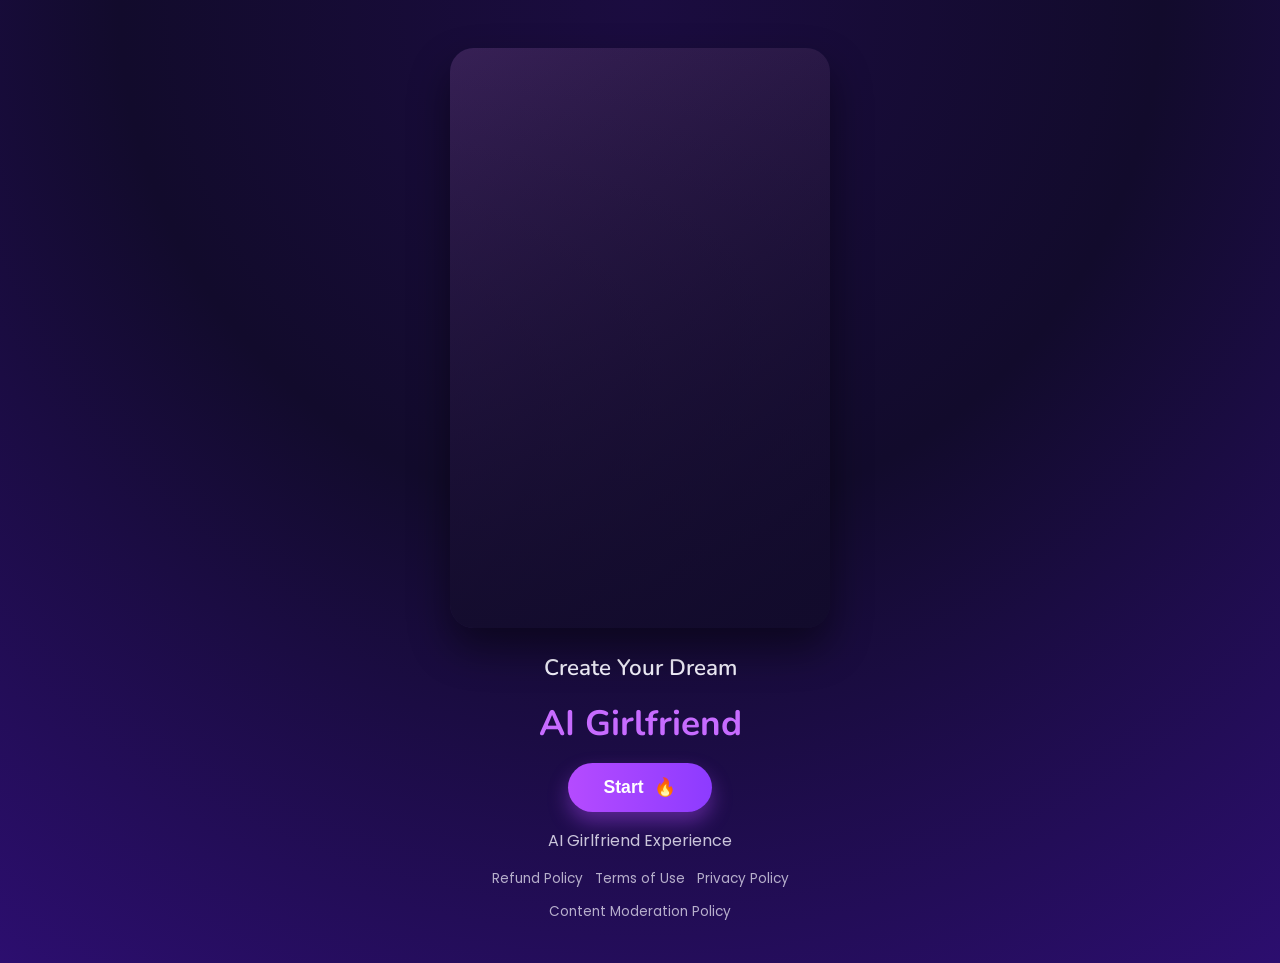
==== commit b38f9031: "Restore codebase to penultimate version" ====
--- a/index.html
+++ b/index.html
@@ -1,39 +1,611 @@
 <!DOCTYPE html>
-<html lang="ru">
+
+<html lang="en">
+
   <head>
+
     <meta charset="UTF-8" />
-    <meta name="viewport" content="width=device-width, initial-scale=1.0, viewport-fit=cover" />
-    <title>Мобильный лендинг</title>
-    <link rel="stylesheet" href="styles.css" />
-  </head>
+    <meta name="viewport" content="width=device-width, initial-scale=1.0" />
+    <title>AI Girlfriend Quiz</title>
+    <link rel="preconnect" href="https://fonts.googleapis.com" />
+    <link rel="preconnect" href="https://fonts.gstatic.com" crossorigin />
+    <link
+      href="https://fonts.googleapis.com/css2?family=Nunito:wght@600;700&family=Poppins:wght@400;600;700&display=swap"
+      rel="stylesheet"
+    />
+    <link rel="icon" href="source/favicon.png" />
+    <link rel="stylesheet" href="styles.css?v=1.1.6" />
+
+
+<!-- Facebook Pixel base code -->
+
+<script>
+(function(f,b,e,v,n,t,s){
+  if(f.fbq)return;n=f.fbq=function(){n.callMethod?
+  n.callMethod.apply(n,arguments):n.queue.push(arguments)};
+  if(!f._fbq)f._fbq=n;
+  n.push=n;n.loaded=!0;n.version='2.0';
+  n.queue=[];
+  t=b.createElement(e);t.async=!0;
+  t.src=v;
+  s=b.getElementsByTagName(e)[0];
+  s.parentNode.insertBefore(t,s);
+})(window, document,'script','https://connect.facebook.net/en_US/fbevents.js');
+</script>
+
+
+
+<!-- Google Tag Manager -->
+
+<script>(function(w,d,s,l,i){w[l]=w[l]||[];w[l].push({'gtm.start':
+new Date().getTime(),event:'gtm.js'});var f=d.getElementsByTagName(s)[0],
+j=d.createElement(s),dl=l!='dataLayer'?'&l='+l:'';j.async=true;j.src=
+'https://www.googletagmanager.com/gtm.js?id='+i+dl;f.parentNode.insertBefore(j,f);
+})(window,document,'script','dataLayer','GTM-N88DBLCT');</script>
+
+<script>
+function getParam(name) {
+  return new URLSearchParams(window.location.search).get(name);
+}
+
+var pixelId = getParam('pix');
+
+if (pixelId) {
+  fbq('init', pixelId);
+  fbq('track', 'PageView');
+}
+
+</script>
+
+<!-- NoScript fallback (не работает с динамическим ID) -->
+<noscript>
+<img height="1" width="1" style="display:none"
+src="https://www.facebook.com/tr?id=PIXEL_ID&ev=PageView&noscript=1"/>
+</noscript>
+
+
+<!-- Yandex.Metrika counter -->
+
+
+<script type="text/javascript">
+    (function(m,e,t,r,i,k,a){
+        m[i]=m[i]||function(){(m[i].a=m[i].a||[]).push(arguments)};
+        m[i].l=1*new Date();
+        for (var j = 0; j < document.scripts.length; j++) {if (document.scripts[j].src === r) { return; }}
+        k=e.createElement(t),a=e.getElementsByTagName(t)[0],k.async=1,k.src=r,a.parentNode.insertBefore(k,a)
+    })(window, document,'script','https://mc.yandex.ru/metrika/tag.js?id=106180606', 'ym');
+
+    ym(106180606, 'init', {ssr:true, webvisor:true, clickmap:true, ecommerce:"dataLayer", accurateTrackBounce:true, trackLinks:true});
+</script>
+<noscript><div><img src="https://mc.yandex.ru/watch/106180606" style="position:absolute; left:-9999px;" alt="" /></div></noscript>
+
+
+<!-- /Yandex.Metrika counter -->
+    
+
+</head>
   <body>
-    <main class="landing">
-      <header class="hero">
-        <h1 class="hero__title">Твоя выгода стартует прямо здесь сейчас</h1>
-        <img
-          class="hero__icon"
-          src="https://example.com/app-icon.png"
-          alt="Иконка приложения"
-        />
-      </header>
-
-      <p class="landing__description">
-        Получите доступ к специальному предложению сегодня: откройте страницу, следуйте двум шагам и закрепите скидку до завершения обратного отсчёта.
-      </p>
-
-      <section class="timer" aria-live="polite">
-        <p class="timer__label">До окончания предложения осталось</p>
-        <div id="countdown" class="timer__value">05:00</div>
-      </section>
-
-      <ul class="steps">
-        <li>step1</li>
-        <li>step2</li>
-      </ul>
-
-      <button class="cta" type="button">Продолжить</button>
+    <main class="app">
+      <section class="screen screen--active" data-screen="0">
+        <div class="hero">
+          <div class="hero__image">
+            <video class="hero__video" autoplay muted loop playsinline>
+              <source src="assets/879872.mp4" type="video/mp4" />
+            </video>
+            <div class="hero__image-overlay"></div>
+          </div>
+          <div class="hero__content">
+            <p class="hero__eyebrow">Create Your Dream</p>
+            <h1 class="hero__title">AI Girlfriend</h1>
+            <button class="primary-button" data-next>
+              Start <span class="primary-button__icon">🔥</span>
+            </button>
+            <p class="hero__subtitle">AI Girlfriend Experience</p>
+            <div class="hero__links">
+              <a href="refund-policy.html">Refund Policy</a>
+              <a href="terms-of-use.html">Terms of Use</a>
+              <a href="privacy-policy.html">Privacy Policy</a>
+              <a href="content-moderation-policy.html">Content Moderation Policy</a>
+            </div>
+          </div>
+        </div>
+      </section>
+
+      <section class="screen" data-screen="1" data-progress="0.15">
+        <header class="screen__header">
+          <button class="back-button" data-back aria-label="Back">←</button>
+          <div class="progress">
+            <div class="progress__bar"></div>
+          </div>
+        </header>
+        <h2 class="screen__title">
+          What <span>ethnicity</span> will your girlfriend be?
+        </h2>
+        <div class="card-grid">
+          <button class="card" data-next>
+            <div class="card__image card__image--asian"></div>
+            <span class="card__label">Asian</span>
+          </button>
+          <button class="card" data-next>
+            <div class="card__image card__image--latina"></div>
+            <span class="card__label">Latina</span>
+          </button>
+          <button class="card" data-next>
+            <div class="card__image card__image--afro"></div>
+            <span class="card__label">Afro</span>
+          </button>
+          <button class="card" data-next>
+            <div class="card__image card__image--white"></div>
+            <span class="card__label">White</span>
+          </button>
+          <button class="card" data-next>
+            <div class="card__image card__image--anime"></div>
+            <span class="card__label">Anime</span>
+          </button>
+          <button class="card" data-next>
+            <div class="card__image card__image--hentai"></div>
+            <span class="card__label">Hentai</span>
+          </button>
+        </div>
+      </section>
+
+      <section class="screen" data-screen="2" data-progress="0.33">
+        <header class="screen__header">
+          <button class="back-button" data-back aria-label="Back">←</button>
+          <div class="progress">
+            <div class="progress__bar"></div>
+          </div>
+        </header>
+        <h2 class="screen__title">
+          What is your girlfriend <span>body</span> should look like?
+        </h2>
+        <div class="card-grid card-grid--two">
+          <button class="card" data-next>
+            <div class="card__image card__image--slim"></div>
+            <span class="card__label">Slim</span>
+          </button>
+          <button class="card" data-next>
+            <div class="card__image card__image--athletic"></div>
+            <span class="card__label">Athletic</span>
+          </button>
+          <button class="card" data-next>
+            <div class="card__image card__image--voluptuous"></div>
+            <span class="card__label">Voluptuous</span>
+          </button>
+          <button class="card" data-next>
+            <div class="card__image card__image--curvy"></div>
+            <span class="card__label">Curvy</span>
+          </button>
+        </div>
+      </section>
+
+      <section class="screen" data-screen="3" data-progress="0.5">
+        <header class="screen__header">
+          <button class="back-button" data-back aria-label="Back">←</button>
+          <div class="progress">
+            <div class="progress__bar"></div>
+          </div>
+        </header>
+        <h2 class="screen__title">
+          What is your girlfriend <span>breast size</span> ?
+        </h2>
+        <div class="card-grid card-grid--two">
+          <button class="card" data-next>
+            <div class="card__image card__image--small"></div>
+            <span class="card__label">Small</span>
+          </button>
+          <button class="card" data-next>
+            <div class="card__image card__image--medium"></div>
+            <span class="card__label">Medium</span>
+          </button>
+          <button class="card" data-next>
+            <div class="card__image card__image--large"></div>
+            <span class="card__label">Large</span>
+          </button>
+          <button class="card" data-next>
+            <div class="card__image card__image--huge"></div>
+            <span class="card__label">Huge</span>
+          </button>
+        </div>
+      </section>
+
+      <section class="screen" data-screen="4" data-progress="0.6">
+        <header class="screen__header">
+          <button class="back-button" data-back aria-label="Back">←</button>
+          <div class="progress">
+            <div class="progress__bar"></div>
+          </div>
+        </header>
+        <h2 class="screen__title">
+          When she <span>turns back</span> to you what would you prefer to see?
+        </h2>
+        <div class="card-grid card-grid--two">
+          <button class="card" data-next>
+            <div class="card__image card__image--back-small"></div>
+            <span class="card__label">Small</span>
+          </button>
+          <button class="card" data-next>
+            <div class="card__image card__image--back-athletic"></div>
+            <span class="card__label">Athletic</span>
+          </button>
+          <button class="card" data-next>
+            <div class="card__image card__image--back-medium"></div>
+            <span class="card__label">Medium</span>
+          </button>
+          <button class="card" data-next>
+            <div class="card__image card__image--back-large"></div>
+            <span class="card__label">Large</span>
+          </button>
+        </div>
+      </section>
+
+      <section class="screen" data-screen="5" data-progress="0.7">
+        <header class="screen__header">
+          <button class="back-button" data-back aria-label="Back">←</button>
+          <div class="progress">
+            <div class="progress__bar"></div>
+          </div>
+        </header>
+        <h2 class="screen__title">
+          What kind of <span>legs</span> will your girlfriend have?
+        </h2>
+        <div class="card-grid card-grid--two">
+          <button class="card" data-next>
+            <div class="card__image card__image--legs-stockings"></div>
+            <span class="card__label">Stockings</span>
+          </button>
+          <button class="card" data-next>
+            <div class="card__image card__image--legs-socks"></div>
+            <span class="card__label">Socks</span>
+          </button>
+          <button class="card" data-next>
+            <div class="card__image card__image--legs-heels"></div>
+            <span class="card__label">Heels</span>
+          </button>
+          <button class="card" data-next>
+            <div class="card__image card__image--legs-chubby"></div>
+            <span class="card__label">Chubby</span>
+          </button>
+        </div>
+      </section>
+
+      <section class="screen" data-screen="6" data-progress="0.78">
+        <header class="screen__header">
+          <button class="back-button" data-back aria-label="Back">←</button>
+          <div class="progress">
+            <div class="progress__bar"></div>
+          </div>
+        </header>
+        <h2 class="screen__title">Your girlfriend's <span>personality</span>?</h2>
+        <div class="personality-grid">
+          <button class="personality-card" data-next>
+            <div class="personality-card__emoji">😇</div>
+            <div class="personality-card__title">Innocent</div>
+            <div class="personality-card__text">Naive and sees world with wonder</div>
+          </button>
+          <button class="personality-card" data-next>
+            <div class="personality-card__emoji">🎲</div>
+            <div class="personality-card__title">Playful</div>
+            <div class="personality-card__text">
+              Turns every encounter into a naughty game
+            </div>
+          </button>
+          <button class="personality-card" data-next>
+            <div class="personality-card__emoji">🔥</div>
+            <div class="personality-card__title">Insatiable</div>
+            <div class="personality-card__text">
+              Voracious appetite for sensual indulgence
+            </div>
+          </button>
+          <button class="personality-card" data-next>
+            <div class="personality-card__emoji">💋</div>
+            <div class="personality-card__title">Flirtatious</div>
+            <div class="personality-card__text">Playfully engaging and charming</div>
+          </button>
+          <button class="personality-card" data-next>
+            <div class="personality-card__emoji">💖</div>
+            <div class="personality-card__title">Lover</div>
+            <div class="personality-card__text">Romantic and full of passion</div>
+          </button>
+          <button class="personality-card" data-next>
+            <div class="personality-card__emoji">🌷</div>
+            <div class="personality-card__title">Submissive</div>
+            <div class="personality-card__text">Obedient and always yielding</div>
+          </button>
+        </div>
+      </section>
+
+      <section class="screen" data-screen="7" data-progress="0.84">
+        <header class="screen__header">
+          <button class="back-button" data-back aria-label="Back">←</button>
+          <div class="progress">
+            <div class="progress__bar"></div>
+          </div>
+        </header>
+        <h2 class="screen__title">Your chat <span>topics</span></h2>
+        <div class="chip-grid" data-multi-select>
+          <button class="chip" type="button">🔥 Dirty Talk</button>
+          <button class="chip" type="button">🍌 One-Night Stands</button>
+          <button class="chip" type="button">🍑 Wild Fantasies</button>
+          <button class="chip" type="button">🍒 Forbidden Desires</button>
+          <button class="chip" type="button">🖤 BDSM &amp; Kinks</button>
+          <button class="chip" type="button">👅 Oral Obsessions</button>
+          <button class="chip" type="button">🏳️‍🌈 LGBTQ+</button>
+          <button class="chip" type="button">💦 Pleasure &amp; Satisfaction</button>
+          <button class="chip" type="button">🌶️ Role Play</button>
+          <button class="chip" type="button">💖 Romantic Adventure</button>
+          <button class="chip" type="button">🎀 Rough vs. Gentle</button>
+        </div>
+        <button
+          class="primary-button primary-button--muted full-width"
+          data-next
+          data-topic-continue
+          disabled
+        >
+          Continue
+        </button>
+      </section>
+
+      <section class="screen" data-screen="8" data-progress="0.9">
+        <header class="screen__header">
+          <button class="back-button" data-back aria-label="Back">←</button>
+          <div class="progress">
+            <div class="progress__bar"></div>
+          </div>
+        </header>
+        <h2 class="screen__title">What's her <span>name</span>?</h2>
+        <div class="name-card">
+          <div class="name-card__image"></div>
+          <input
+            class="name-card__input full-width"
+            placeholder="Enter her name"
+            data-name-input
+          />
+          <button class="secondary-button full-width" data-random-name>
+            🎲 Random name
+          </button>
+        </div>
+        <button
+          class="primary-button primary-button--muted full-width"
+          data-next
+          data-name-continue
+          disabled
+        >
+          Next
+        </button>
+      </section>
+
+      <section class="screen" data-screen="9" data-progress="0.95">
+        <header class="screen__header">
+          <button class="back-button" data-back aria-label="Back">←</button>
+          <div class="progress">
+            <div class="progress__bar"></div>
+          </div>
+        </header>
+        <h2 class="screen__title">What's her <span>voice</span>?</h2>
+        <div class="voice-list">
+          <button
+            class="voice-card is-selected"
+            data-voice-option
+            data-audio="assets/audio0.mp3"
+          >
+            <div class="voice-card__play">▶</div>
+            <div class="voice-card__info">
+              <div class="voice-card__title">Natural</div>
+              <div class="voice-card__text">Current Voice</div>
+            </div>
+            <div class="voice-card__avatar"></div>
+          </button>
+          <button
+            class="voice-card"
+            data-voice-option
+            data-audio="assets/audio1.mp3"
+          >
+            <div class="voice-card__play">▶</div>
+            <div class="voice-card__info">
+              <div class="voice-card__title">Sexy</div>
+            </div>
+            <div class="voice-card__avatar voice-card__avatar--blur"></div>
+          </button>
+          <button
+            class="voice-card"
+            data-voice-option
+            data-audio="assets/audio2.mp3"
+          >
+            <div class="voice-card__play">▶</div>
+            <div class="voice-card__info">
+              <div class="voice-card__title">Genial</div>
+            </div>
+            <div class="voice-card__avatar voice-card__avatar--blur"></div>
+          </button>
+          <button
+            class="voice-card"
+            data-voice-option
+            data-audio="assets/audio3.mp3"
+          >
+            <div class="voice-card__play">▶</div>
+            <div class="voice-card__info">
+              <div class="voice-card__title">ASMR</div>
+            </div>
+            <div class="voice-card__avatar voice-card__avatar--blur"></div>
+          </button>
+        </div>
+        <button class="primary-button full-width" data-next>Continue</button>
+      </section>
+
+      <section class="screen screen--full" data-screen="10" data-progress="1">
+        <header class="screen__header">
+          <button class="back-button" data-back aria-label="Back">←</button>
+          <div class="progress">
+            <div class="progress__bar"></div>
+          </div>
+        </header>
+        <div class="full-hero full-hero--nsfw">
+          <div class="full-hero__content">
+            <h2 class="screen__title">
+              Do you want to recieve <span>NSFW</span> photos from her?
+            </h2>
+            <div class="choice-buttons">
+              <button class="secondary-button" data-next>NO</button>
+              <button class="secondary-button" data-next>YES</button>
+            </div>
+          </div>
+        </div>
+      </section>
+
+      <section class="screen screen--full" data-screen="11" data-progress="1">
+        <header class="screen__header">
+          <button class="back-button" data-back aria-label="Back">←</button>
+          <div class="progress">
+            <div class="progress__bar"></div>
+          </div>
+        </header>
+        <div class="full-hero full-hero--voice">
+          <div class="full-hero__content">
+            <h2 class="screen__title">
+              Would you like to receive <span>voice messages</span>?
+            </h2>
+            <div class="choice-buttons">
+              <button class="secondary-button" data-next>No</button>
+              <button class="secondary-button" data-next>Yes</button>
+            </div>
+          </div>
+        </div>
+      </section>
+
+      <section class="screen" data-screen="12" data-progress="1" data-loading-screen>
+        <header class="screen__header">
+          <button class="back-button" data-back aria-label="Back">←</button>
+          <div class="progress">
+            <div class="progress__bar"></div>
+          </div>
+        </header>
+        <h2 class="screen__title">We're applying your <span>preferences</span></h2>
+        <div class="loading-list">
+          <div class="loading-item">
+            <span class="loading-item__label">Processing your request</span>
+            <span class="loading-item__percent">0%</span>
+            <div class="loading-item__bar"><span></span></div>
+          </div>
+          <div class="loading-item">
+            <span class="loading-item__label">Teaching her things you like</span>
+            <span class="loading-item__percent">0%</span>
+            <div class="loading-item__bar"><span></span></div>
+          </div>
+          <div class="loading-item">
+            <span class="loading-item__label">Generating her nudes</span>
+            <span class="loading-item__percent">0%</span>
+            <div class="loading-item__bar"><span></span></div>
+          </div>
+        </div>
+        <button class="primary-button primary-button--muted full-width">Continue</button>
+        <div class="result-modal" data-result-modal>
+          <div class="result-modal__card">
+            <h3>Do I need to worry about your wife or girlfriend?</h3>
+            <div class="result-modal__actions">
+              <button class="modal-button" data-modal-next>NO</button>
+              <button class="modal-button" data-modal-next>YES</button>
+            </div>
+          </div>
+        </div>
+      </section>
+
+      <section class="screen screen--full" data-screen="13" data-progress="1">
+        <div class="paywall">
+        <div class="paywall__hero">
+          <video class="paywall__hero-video" autoplay muted loop playsinline>
+            <source src="assets/932.mp4" type="video/mp4" />
+          </video>
+          <p class="paywall__hero-title">
+            Your <span>Virtual AI Girlfriend</span> waits for you!
+          </p>
+        </div>
+          <div class="paywall__content">
+            <div class="paywall__reactions">
+              <div class="paywall__reaction-image"></div>
+            </div>
+            <button class="paywall__cta" data-paypage-link>Claim my plan</button>
+            <p class="paywall__subcopy">Receive NSFW photos,<br />and Sexy voice messages</p>
+            <div class="paywall__plans">
+              <div class="plan-card plan-card--active">
+                <div class="plan-card__header">
+                  <span>1 week</span>
+                  <span class="plan-card__badge plan-card__badge--green">30% OFF</span>
+                </div>
+                <div class="plan-card__pricing">
+                  <div>
+                    <span class="plan-card__price-old">$14.99</span>
+                    <span class="plan-card__price-new">$9.99</span>
+                  </div>
+                  <div class="plan-card__daily">
+                    <span class="plan-card__daily-price">1.43</span>
+                    <span class="plan-card__daily-unit">USD<br />per day</span>
+                  </div>
+                </div>
+              </div>
+              <div class="plan-card">
+                <div class="plan-card__header">
+                  <span>1 month</span>
+                  <span class="plan-card__badge plan-card__badge--pink">50% OFF</span>
+                </div>
+                <div class="plan-card__pricing">
+                  <div>
+                    <span class="plan-card__price-old">$29.99</span>
+                    <span class="plan-card__price-new">$14.99</span>
+                  </div>
+                  <div class="plan-card__daily">
+                    <span class="plan-card__daily-price">0.50</span>
+                    <span class="plan-card__daily-unit">USD<br />per day</span>
+                  </div>
+                </div>
+              </div>
+              <div class="plan-card">
+                <div class="plan-card__header">
+                  <span>3 month</span>
+                  <span class="plan-card__badge plan-card__badge--orange">50% OFF</span>
+                </div>
+                <div class="plan-card__pricing">
+                  <div>
+                    <span class="plan-card__price-old">$49.99</span>
+                    <span class="plan-card__price-new">$24.99</span>
+                  </div>
+                  <div class="plan-card__daily">
+                    <span class="plan-card__daily-price">0.28</span>
+                    <span class="plan-card__daily-unit">USD<br />per day</span>
+                  </div>
+                </div>
+              </div>
+            </div>
+            <button class="paywall__cta paywall__cta--secondary" data-paypage-link>Claim my plan</button>
+            <p class="paywall__subcopy">
+              Change outfit to whatever you want<br /><span>remove it completely</span>
+            </p>
+            <div class="paywall__gallery">
+              <div class="paywall__thumb paywall__thumb--center"></div>
+            </div>
+            <div class="paywall__quote">
+              <p>
+                This app is insane! The AI girlfriends feel so real, and the pics and voice?
+                They take the experience to a whole new level 😳🔥
+              </p>
+              <div class="paywall__quote-author">
+                <span>Bob, 20</span>
+                <span class="paywall__stars">★★★★★</span>
+              </div>
+            </div>
+            <div class="paywall__status">
+              <div class="paywall__avatar"></div>
+              <p><span>Online 24/7</span>, ready to bring your secret desires to life.</p>
+            </div>
+            <div class="paywall__emoji">🥵</div>
+            <h3 class="paywall__title">She's waiting<br />for your <span>next step</span></h3>
+            <p class="paywall__fineprint">Install the app and you're ready to go</p>
+            <button class="paywall__cta paywall__cta--final" data-paypage-link>Unlock your partner</button>
+          </div>
+        </div>
+      </section>
     </main>
-
-    <script src="script.js"></script>
+    
+    <script src="script.js?v=1.1.6"></script>
   </body>
 </html>
--- a/styles.css
+++ b/styles.css
@@ -1,93 +1,977 @@
 :root {
-  color-scheme: light;
-  font-family: -apple-system, BlinkMacSystemFont, "Segoe UI", Roboto, sans-serif;
+  color-scheme: dark;
+  font-family: "Poppins", sans-serif;
+  --purple-dark: #120b2c;
+  --purple-mid: #2b0f6e;
+  --purple-bright: #6a2cc8;
+  --pink: #c76bff;
+  --white: #f6f4ff;
 }
 
 * {
   box-sizing: border-box;
+  margin: 0;
+  padding: 0;
 }
 
 body {
-  margin: 0;
-  background: #f4f8ff;
-  color: #0d1b3f;
-}
-
-.landing {
-  min-height: 100dvh;
-  max-width: 430px;
-  margin: 0 auto;
-  padding: 16px;
-  display: grid;
-  grid-template-rows: auto auto auto auto 1fr;
+  min-height: 100vh;
+  background: radial-gradient(circle at top, #1b0c40 0%, #120b2c 45%, #2c0e6f 100%);
+  display: flex;
+  justify-content: center;
+  align-items: center;
+  color: var(--white);
+}
+
+.app {
+  width: min(420px, 100%);
+  min-height: 100vh;
+  padding: 32px 20px 40px;
+}
+
+.version-tag {
+  position: fixed;
+  bottom: 12px;
+  left: 50%;
+  transform: translateX(-50%);
+  font-size: 0.75rem;
+  color: rgba(255, 255, 255, 0.9);
+  letter-spacing: 0.08em;
+  z-index: 20;
+  padding: 6px 10px;
+  border-radius: 999px;
+  background: rgba(12, 8, 30, 0.65);
+  box-shadow: 0 6px 16px rgba(0, 0, 0, 0.35);
+}
+
+.screen {
+  display: none;
+  flex-direction: column;
+  gap: 24px;
+}
+
+.screen--active {
+  display: flex;
+}
+
+.hero {
+  display: flex;
+  flex-direction: column;
+  gap: 24px;
+  text-align: center;
+}
+
+.hero__image {
+  height: 520px;
+  border-radius: 24px;
+  background: linear-gradient(140deg, #3a225a 0%, #120b2c 100%);
+  position: relative;
+  overflow: hidden;
+  box-shadow: 0 20px 40px rgba(0, 0, 0, 0.45);
+}
+
+.hero__video {
+  position: absolute;
+  inset: 0;
+  width: 100%;
+  height: 100%;
+  object-fit: cover;
+}
+
+.hero__image-overlay {
+  position: absolute;
+  inset: 0;
+  background: linear-gradient(180deg, rgba(0, 0, 0, 0.05), rgba(18, 11, 44, 0.85));
+}
+
+.hero__content {
+  display: flex;
+  flex-direction: column;
+  gap: 16px;
+  align-items: center;
+}
+
+.hero__eyebrow {
+  font-family: "Nunito", sans-serif;
+  font-size: 1.4rem;
+  font-weight: 600;
+}
+
+.hero__title {
+  font-family: "Nunito", sans-serif;
+  font-size: 2.2rem;
+  color: var(--pink);
+}
+
+.primary-button {
+  border: none;
+  padding: 14px 36px;
+  border-radius: 999px;
+  font-size: 1.1rem;
+  font-weight: 600;
+  color: #fff;
+  background: linear-gradient(90deg, #b54bff 0%, #8d3bff 100%);
+  box-shadow: 0 10px 20px rgba(181, 75, 255, 0.4);
+  cursor: pointer;
+}
+
+.primary-button--muted {
+  opacity: 0.45;
+}
+
+.primary-button__icon {
+  margin-left: 6px;
+}
+
+.full-width {
+  width: 100%;
+}
+
+.hero__subtitle {
+  font-size: 1rem;
+  opacity: 0.8;
+}
+
+.hero__links {
+  display: flex;
+  flex-wrap: wrap;
   gap: 12px;
-}
-
-.hero {
-  display: flex;
-  align-items: flex-start;
-  justify-content: space-between;
+  justify-content: center;
+  font-size: 0.85rem;
+  opacity: 0.7;
+}
+
+.hero__links a {
+  color: inherit;
+  text-decoration: none;
+  border-bottom: 1px solid transparent;
+}
+
+.hero__links a:hover {
+  border-color: currentColor;
+}
+
+.screen__header {
+  display: flex;
+  align-items: center;
   gap: 12px;
 }
 
-.hero__title {
-  margin: 0;
-  font-size: clamp(1.45rem, 5.5vw, 1.8rem);
-  line-height: 1.2;
-  font-weight: 800;
+.back-button {
+  width: 36px;
+  height: 36px;
+  border-radius: 50%;
+  border: 1px solid rgba(255, 255, 255, 0.35);
+  background: linear-gradient(135deg, rgba(255, 255, 255, 0.3), rgba(255, 255, 255, 0.08));
+  color: #fff;
+  font-size: 1.2rem;
+  cursor: pointer;
+  display: grid;
+  place-items: center;
+  box-shadow: 0 8px 18px rgba(0, 0, 0, 0.35);
+  transition: transform 0.2s ease, box-shadow 0.2s ease, background 0.2s ease;
+}
+
+.back-button:hover {
+  transform: translateY(-1px);
+  background: linear-gradient(135deg, rgba(255, 255, 255, 0.4), rgba(255, 255, 255, 0.12));
+  box-shadow: 0 10px 20px rgba(0, 0, 0, 0.4);
+}
+
+.progress {
   flex: 1;
-}
-
-.hero__icon {
-  width: clamp(54px, 16vw, 72px);
-  height: clamp(54px, 16vw, 72px);
+  height: 10px;
+  background: rgba(255, 255, 255, 0.2);
+  border-radius: 999px;
+  overflow: hidden;
+}
+
+.progress__bar {
+  height: 100%;
+  width: 20%;
+  background: linear-gradient(90deg, #f39cff, #d38cff);
+  border-radius: inherit;
+}
+
+.screen__title {
+  font-family: "Nunito", sans-serif;
+  font-size: 1.6rem;
+  text-align: center;
+  font-weight: 600;
+}
+
+h1,
+h2,
+h3 {
+  font-family: "Nunito", sans-serif;
+}
+
+.screen__title span {
+  color: var(--pink);
+}
+
+.card-grid {
+  display: grid;
+  grid-template-columns: repeat(2, 1fr);
+  gap: 16px;
+}
+
+.card-grid--two {
+  grid-template-columns: repeat(2, 1fr);
+}
+
+.card {
+  border: none;
   border-radius: 18px;
-  object-fit: cover;
-  background: #d7e4ff;
-  border: 1px solid #bdd2ff;
-  flex-shrink: 0;
-}
-
-.landing__description {
-  margin: 0;
-  font-size: 0.95rem;
-  line-height: 1.35;
-}
-
-.timer {
-  padding: 12px;
+  background: rgba(255, 255, 255, 0.08);
+  border: 1px solid transparent;
+  padding: 0;
+  overflow: hidden;
+  cursor: pointer;
+  position: relative;
+  min-height: 170px;
+  color: #fff;
+  transition: transform 0.2s ease, box-shadow 0.2s ease, border-color 0.2s ease;
+}
+
+.card:hover,
+.card.is-selected {
+  transform: translateY(-2px);
+  border-color: rgba(255, 255, 255, 0.5);
+  box-shadow: 0 14px 28px rgba(0, 0, 0, 0.35);
+}
+
+.card::after {
+  content: "";
+  position: absolute;
+  inset: auto 0 0 0;
+  height: 12%;
+  background: linear-gradient(180deg, rgba(12, 8, 30, 0), rgba(12, 8, 30, 0.55));
+  pointer-events: none;
+}
+
+.card__image {
+  height: 170px;
+  background-size: cover;
+  background-position: center;
+  filter: saturate(0.9);
+}
+
+.card__label {
+  position: absolute;
+  left: 50%;
+  bottom: 12px;
+  transform: translateX(-50%);
+  font-weight: 600;
+  font-size: 1rem;
+  text-shadow: 0 6px 16px rgba(0, 0, 0, 0.65);
+}
+
+.card__image--asian {
+  background-image: url("assets/card-ethnicity-asian.png");
+}
+
+.card__image--latina {
+  background-image: url("assets/card-ethnicity-latina.png");
+}
+
+.card__image--afro {
+  background-image: url("assets/card-ethnicity-afro.png");
+}
+
+.card__image--white {
+  background-image: url("assets/card-ethnicity-white.png");
+}
+
+.card__image--anime {
+  background-image: url("assets/card-ethnicity-anime.png");
+}
+
+.card__image--hentai {
+  background-image: url("assets/card-ethnicity-hentai.png");
+}
+
+.card__image--slim {
+  background-image: url("assets/card-body-slim.png");
+}
+
+.card__image--athletic {
+  background-image: url("assets/card-body-athletic.png");
+}
+
+.card__image--voluptuous {
+  background-image: url("assets/card-body-voluptuous.png");
+}
+
+.card__image--curvy {
+  background-image: url("assets/card-body-curvy.png");
+}
+
+.card__image--small {
+  background-image: url("assets/card-breast-small.png");
+}
+
+.card__image--medium {
+  background-image: url("assets/card-breast-medium.png");
+}
+
+.card__image--large {
+  background-image: url("assets/card-breast-large.png");
+}
+
+.card__image--huge {
+  background-image: url("assets/card-breast-huge.png");
+}
+
+.card__image--back-small {
+  background-image: url("assets/card-back-small.png");
+}
+
+.card__image--back-athletic {
+  background-image: url("assets/card-back-athletic.png");
+}
+
+.card__image--back-medium {
+  background-image: url("assets/card-back-medium.png");
+}
+
+.card__image--back-large {
+  background-image: url("assets/card-back-large.png");
+}
+
+.card__image--legs-stockings {
+  background-image: url("assets/card-legs-stockings.png");
+}
+
+.card__image--legs-socks {
+  background-image: url("assets/card-legs-socks.png");
+}
+
+.card__image--legs-heels {
+  background-image: url("assets/card-legs-heels.png");
+}
+
+.card__image--legs-chubby {
+  background-image: url("assets/card-legs-chubby.png");
+}
+
+.personality-grid {
+  display: grid;
+  grid-template-columns: repeat(2, 1fr);
+  gap: 16px;
+}
+
+.personality-card {
+  border: none;
+  border-radius: 18px;
+  padding: 18px 16px;
+  background: rgba(255, 255, 255, 0.12);
+  border: 1px solid transparent;
+  color: #fff;
+  text-align: center;
+  display: grid;
+  gap: 8px;
+  min-height: 150px;
+  cursor: pointer;
+  transition: transform 0.2s ease, box-shadow 0.2s ease, border-color 0.2s ease;
+}
+
+.personality-card:hover,
+.personality-card.is-selected {
+  transform: translateY(-2px);
+  border-color: rgba(255, 255, 255, 0.5);
+  box-shadow: 0 14px 28px rgba(0, 0, 0, 0.35);
+}
+
+.personality-card__emoji {
+  font-size: 2rem;
+}
+
+.personality-card__title {
+  font-weight: 600;
+  font-size: 1.1rem;
+}
+
+.personality-card__text {
+  font-size: 0.85rem;
+  opacity: 0.75;
+}
+
+.chip-grid {
+  display: grid;
+  grid-template-columns: repeat(3, 1fr);
+  gap: 12px;
+  text-align: center;
+}
+
+.chip {
+  border: none;
+  border-radius: 999px;
+  padding: 12px 10px;
+  background: rgba(255, 255, 255, 0.18);
+  color: #fff;
+  font-weight: 600;
+  font-size: 0.85rem;
+  cursor: pointer;
+}
+
+.chip.is-selected {
+  background: rgba(255, 255, 255, 0.35);
+  box-shadow: inset 0 0 0 2px rgba(222, 173, 255, 0.9);
+}
+
+.name-card {
+  display: grid;
+  gap: 16px;
+  justify-items: center;
+  width: 100%;
+}
+
+.name-card__image {
+  width: 220px;
+  height: 220px;
+  border-radius: 50%;
+  background: url("assets/name-card.png")
+      center/cover,
+    #2d175f;
+  border: 6px solid rgba(255, 255, 255, 0.2);
+}
+
+.name-card__input {
+  width: 100%;
+  max-width: 100%;
+  padding: 14px 18px;
   border-radius: 16px;
-  background: #e9f0ff;
-  border: 1px solid #c7d9ff;
-  text-align: center;
-}
-
-.timer__label {
-  margin: 0 0 6px;
-  font-size: 0.82rem;
-}
-
-.timer__value {
-  font-size: clamp(1.7rem, 8vw, 2.2rem);
-  font-weight: 700;
-  letter-spacing: 0.08em;
-}
-
-.steps {
-  margin: 0;
-  padding-left: 22px;
-  font-size: 1rem;
-  line-height: 1.4;
-}
-
-.cta {
-  align-self: end;
-  width: 100%;
-  border: 0;
-  border-radius: 14px;
-  padding: 14px;
-  background: #1063ff;
+  border: 2px solid rgba(120, 181, 255, 0.8);
+  background: rgba(14, 6, 36, 0.8);
   color: #fff;
   font-size: 1rem;
+  text-align: center;
+}
+
+.secondary-button {
+  border: none;
+  border-radius: 999px;
+  padding: 12px 24px;
+  background: rgba(255, 255, 255, 0.18);
+  color: #fff;
+  font-weight: 600;
+  cursor: pointer;
+  width: 100%;
+}
+
+.voice-list {
+  display: grid;
+  gap: 14px;
+}
+
+.voice-card {
+  display: grid;
+  grid-template-columns: auto 1fr auto;
+  align-items: center;
+  gap: 12px;
+  padding: 14px 16px;
+  border-radius: 18px;
+  border: 1px solid transparent;
+  background: rgba(255, 255, 255, 0.16);
+  color: #fff;
+  cursor: pointer;
+  transition: transform 0.2s ease, box-shadow 0.2s ease, border-color 0.2s ease;
+}
+
+.voice-card:hover,
+.voice-card.is-selected {
+  transform: translateY(-1px);
+  border-color: rgba(255, 255, 255, 0.6);
+  box-shadow: 0 0 0 2px rgba(210, 134, 255, 0.35);
+}
+
+.voice-card__play {
+  width: 46px;
+  height: 46px;
+  border-radius: 50%;
+  background: linear-gradient(135deg, #c76bff, #8d3bff);
+  display: flex;
+  align-items: center;
+  justify-content: center;
+  line-height: 1;
+  font-size: 1.08rem;
+  padding-left: 2px;
+}
+
+.voice-card__play.is-pause {
+    font-size: 1.1rem;
+    letter-spacing: -0.08em;
+    padding-right: 3px;
+    padding-top: 1px;
+}
+
+.voice-card__title {
+  font-weight: 600;
+  font-size: 1.05rem;
+}
+
+.voice-card__text {
+  opacity: 0.7;
+  font-size: 0.85rem;
+}
+
+.voice-card__avatar {
+  width: 72px;
+  height: 40px;
+  border-radius: 12px;
+  background: url("assets/voice-avatar.png")
+    center/cover;
+}
+
+.voice-card__avatar--blur {
+  filter: blur(2px);
+  opacity: 0.7;
+}
+
+.screen--full {
+  gap: 0;
+  position: relative;
+}
+
+.full-hero {
+  border-radius: 22px;
+  overflow: hidden;
+  min-height: 520px;
+  display: flex;
+  align-items: flex-end;
+  background-size: cover;
+  background-position: center;
+  position: relative;
+}
+
+.screen--full .full-hero {
+  min-height: 100vh;
+  border-radius: 0;
+  margin: -32px -20px -40px;
+}
+
+.screen--full .screen__title {
+  font-family: "Nunito", sans-serif;
+}
+
+.screen--full .screen__header {
+  position: absolute;
+  top: 32px;
+  left: 20px;
+  right: 20px;
+  z-index: 2;
+}
+
+.full-hero::after {
+  content: "";
+  position: absolute;
+  inset: 0;
+  background: linear-gradient(180deg, rgba(18, 11, 44, 0.1), rgba(22, 12, 56, 0.9));
+}
+
+.full-hero__content {
+  position: relative;
+  z-index: 1;
+  width: 100%;
+  padding: 28px 18px 24px;
+  display: grid;
+  gap: 16px;
+  text-align: center;
+}
+
+.full-hero--nsfw {
+  background-image: url("assets/full-hero-nsfw.png");
+}
+
+.full-hero--voice {
+  background-image: url("assets/full-hero-voice.png");
+}
+
+.choice-buttons {
+  display: grid;
+  grid-template-columns: repeat(2, 1fr);
+  gap: 12px;
+}
+
+.loading-list {
+  display: grid;
+  gap: 35px;
+}
+
+.loading-item {
+  display: grid;
+  grid-template-columns: 1fr auto;
+  gap: 10px 16px;
+  align-items: center;
+}
+
+.loading-item__label {
+  text-align: left;
+}
+
+.loading-item__bar {
+  grid-column: 1 / -1;
+  height: 12px;
+  border-radius: 999px;
+  background: rgba(255, 255, 255, 0.2);
+  overflow: hidden;
+}
+
+.loading-item__bar span {
+  display: block;
+  height: 100%;
+  border-radius: inherit;
+  background: linear-gradient(90deg, #f2a6ff 0%, #c592ff 55%, #7dd4ff 100%);
+  width: 0%;
+  box-shadow: 0 0 0 rgba(246, 181, 255, 0);
+}
+
+.loading-item__percent {
+  justify-self: end;
+  opacity: 0.8;
+  text-align: right;
+}
+
+.loading-item.is-complete .loading-item__bar span {
+  animation: loading-complete-glow 0.9s ease-out forwards;
+}
+
+@keyframes loading-complete-glow {
+  0% {
+    box-shadow: 0 0 0 rgba(246, 181, 255, 0);
+    filter: brightness(1);
+  }
+  40% {
+    box-shadow:
+      0 0 18px rgba(246, 181, 255, 0.95),
+      0 0 40px rgba(197, 146, 255, 0.9),
+      0 0 60px rgba(125, 212, 255, 0.65),
+      0 0 22px rgba(255, 255, 255, 0.95);
+    filter: brightness(1.35);
+  }
+  100% {
+    box-shadow:
+      0 0 12px rgba(246, 181, 255, 0.7),
+      0 0 26px rgba(197, 146, 255, 0.6),
+      0 0 36px rgba(125, 212, 255, 0.4),
+      0 0 12px rgba(255, 255, 255, 0.55);
+    filter: brightness(1.12);
+  }
+}
+
+.result-modal {
+  position: absolute;
+  inset: 0;
+  display: none;
+  align-items: center;
+  justify-content: center;
+  padding: 24px;
+  background: rgba(9, 3, 23, 0.6);
+  backdrop-filter: blur(6px);
+  z-index: 30;
+}
+
+.result-modal.is-visible {
+  display: flex;
+}
+
+.result-modal__card {
+  width: min(340px, 100%);
+  background: #f6f4ff;
+  color: #120b2c;
+  border-radius: 20px;
+  padding: 26px 22px;
+  text-align: center;
+  box-shadow: 0 20px 40px rgba(0, 0, 0, 0.35);
+  display: grid;
+  gap: 20px;
+}
+
+.result-modal__card h3 {
+  font-size: 1.1rem;
   font-weight: 700;
 }
+
+.result-modal__actions {
+  display: grid;
+  grid-template-columns: repeat(2, 1fr);
+  gap: 12px;
+}
+
+.modal-button {
+  border: none;
+  border-radius: 16px;
+  padding: 14px 0;
+  background: #0c0a0f;
+  color: #fff;
+  font-weight: 700;
+  cursor: pointer;
+}
+
+.paywall {
+  display: flex;
+  flex-direction: column;
+  gap: 20px;
+  padding-bottom: 24px;
+}
+
+.paywall__hero {
+  border-radius: 24px;
+  overflow: hidden;
+  min-height: 420px;
+  position: relative;
+  background: linear-gradient(140deg, #2b145c 0%, #120b2c 100%);
+  box-shadow: 0 22px 50px rgba(0, 0, 0, 0.55);
+}
+
+.paywall__hero-video {
+  position: absolute;
+  inset: 0;
+  width: 100%;
+  height: 100%;
+  object-fit: cover;
+}
+
+.paywall__hero::after {
+  content: "";
+  position: absolute;
+  inset: 0;
+  background: linear-gradient(180deg, rgba(15, 9, 33, 0.05) 35%, rgba(15, 9, 33, 0.92));
+}
+
+.paywall__hero-title {
+  position: absolute;
+  bottom: 18px;
+  left: 20px;
+  right: 20px;
+  font-size: 1.15rem;
+  font-weight: 700;
+  z-index: 1;
+  text-align: center;
+}
+
+.paywall__hero-title span {
+  color: var(--pink);
+}
+
+.paywall__content {
+  display: flex;
+  flex-direction: column;
+  gap: 18px;
+  text-align: center;
+}
+
+.paywall__reactions {
+  display: grid;
+  grid-template-columns: 1fr;
+  gap: 8px;
+  margin-top: -14px;
+}
+
+.paywall__reaction-image {
+  height: 174px;
+  border-radius: 16px;
+  background: url("assets/Group%2012.png") center / cover;
+  scale: 67%;
+}
+
+.paywall__cta {
+  border: none;
+  border-radius: 999px;
+  padding: 14px 20px;
+  background: linear-gradient(180deg, #ffe56b 0%, #ffce3b 100%);
+  color: #1a1200;
+  font-weight: 700;
+  box-shadow: 0 12px 24px rgba(255, 209, 74, 0.4);
+  cursor: pointer;
+}
+
+.paywall__cta--secondary {
+  margin-top: 6px;
+}
+
+.paywall__cta--final {
+  margin-top: 4px;
+}
+
+.paywall__subcopy {
+  opacity: 0.9;
+  font-size: 0.92rem;
+  line-height: 1.4;
+}
+
+.paywall__subcopy span {
+  color: var(--pink);
+}
+
+.paywall__plans {
+  display: grid;
+  gap: 12px;
+}
+
+.plan-card {
+  background: rgba(14, 7, 33, 0.7);
+  border-radius: 18px;
+  padding: 14px 16px;
+  border: 1px solid rgba(255, 255, 255, 0.12);
+  display: grid;
+  gap: 8px;
+  box-shadow: inset 0 0 0 1px rgba(255, 255, 255, 0.05);
+}
+
+.plan-card--active {
+  border-color: rgba(196, 120, 255, 0.7);
+  box-shadow:
+    0 0 0 1px rgba(196, 120, 255, 0.45),
+    0 10px 24px rgba(139, 82, 255, 0.25);
+}
+
+.plan-card__header {
+  display: flex;
+  justify-content: space-between;
+  align-items: center;
+  font-weight: 600;
+}
+
+.plan-card__badge {
+  padding: 4px 10px;
+  border-radius: 999px;
+  font-size: 0.75rem;
+  font-weight: 700;
+  color: #0f071f;
+}
+
+.plan-card__badge--green {
+  background: linear-gradient(135deg, #4bff8b, #27c76b);
+}
+
+.plan-card__badge--pink {
+  background: linear-gradient(135deg, #ff74c6, #ff4f9a);
+}
+
+.plan-card__badge--orange {
+  background: linear-gradient(135deg, #ffd06b, #ffa642);
+}
+
+.plan-card__pricing {
+  display: flex;
+  justify-content: space-between;
+  align-items: flex-end;
+  gap: 12px;
+}
+
+.plan-card__price-old {
+  text-decoration: line-through;
+  opacity: 0.5;
+  margin-right: 6px;
+  font-size: 0.85rem;
+}
+
+.plan-card__price-new {
+  font-weight: 700;
+}
+
+.plan-card__daily {
+  display: flex;
+  align-items: flex-end;
+  gap: 6px;
+  text-align: right;
+}
+
+.plan-card__daily-price {
+  font-size: 1.2rem;
+  font-weight: 700;
+}
+
+.plan-card__daily-unit {
+  font-size: 0.65rem;
+  opacity: 0.7;
+}
+
+.paywall__gallery {
+  display: grid;
+  grid-template-columns: 1fr;
+  gap: 10px;
+  margin-top: 6px;
+}
+
+.paywall__thumb {
+  height: 270px;
+  background-size: cover;
+  background-position: center;
+  scale: 50%;
+}
+
+.paywall__thumb--center {
+  background-image: url("assets/paywall-thumb-center.png");
+}
+
+.paywall__quote {
+  background: rgba(255, 255, 255, 0.12);
+  border-radius: 18px;
+  padding: 12px 14px;
+  font-size: 0.85rem;
+  text-align: center;
+  box-shadow: inset 0 0 0 1px rgba(255, 255, 255, 0.08);
+}
+
+.paywall__quote-author {
+  margin-top: 8px;
+  display: flex;
+  justify-content: space-between;
+  font-size: 0.75rem;
+  opacity: 0.8;
+}
+
+.paywall__stars {
+  color: #ffd54a;
+}
+
+.paywall__status {
+  display: grid;
+  justify-items: center;
+  gap: 8px;
+}
+
+.paywall__avatar {
+  width: 60px;
+  height: 60px;
+  border-radius: 50%;
+  background: url("assets/paywall-avatar.png")
+    center/cover;
+  border: 2px solid rgba(255, 255, 255, 0.5);
+}
+
+.paywall__status span {
+  color: #42ff7a;
+  font-weight: 600;
+}
+
+.paywall__emoji {
+  font-size: 2.2rem;
+}
+
+.paywall__title {
+  font-size: 1.45rem;
+  font-weight: 700;
+}
+
+.paywall__title span {
+  color: var(--pink);
+}
+
+.paywall__fineprint {
+  font-size: 0.8rem;
+  opacity: 0.75;
+}
+
+@media (min-width: 480px) {
+  .app {
+    padding-top: 48px;
+  }
+
+  .hero__image {
+    height: 580px;
+  }
+}
